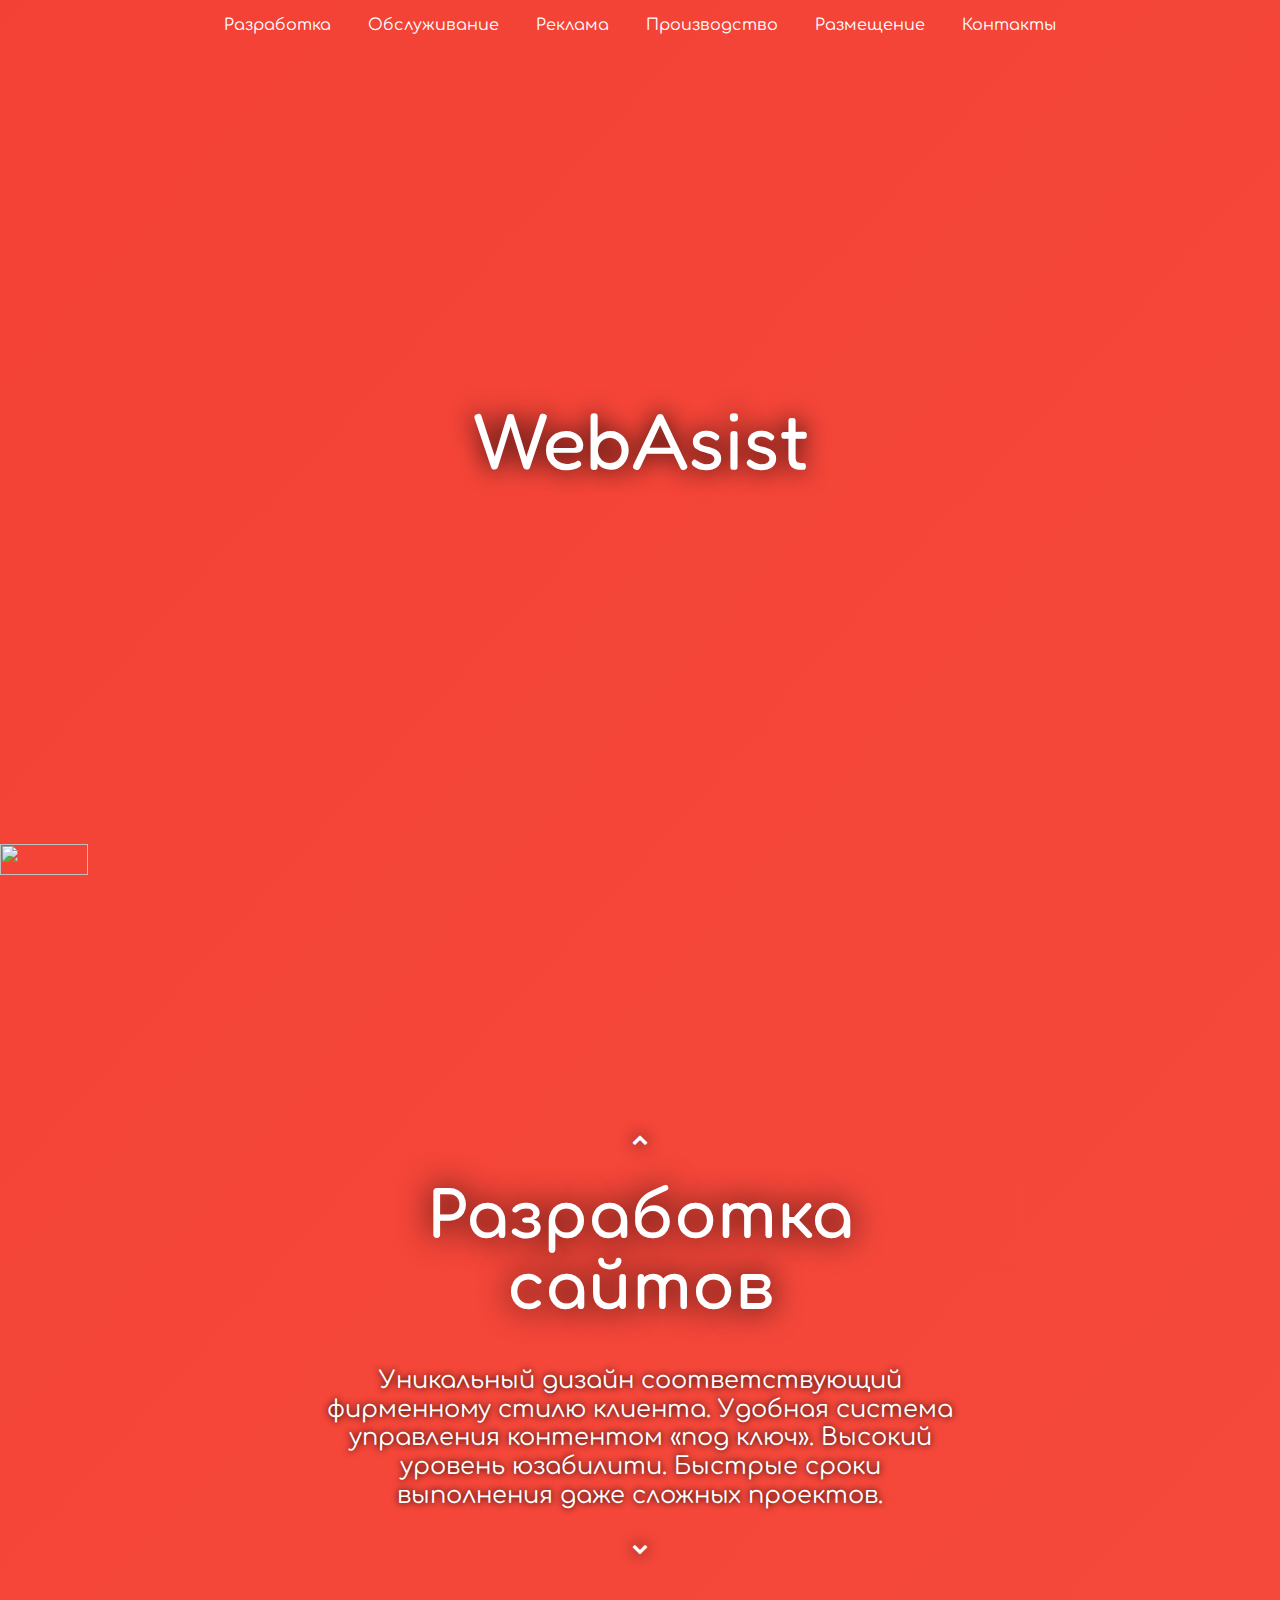
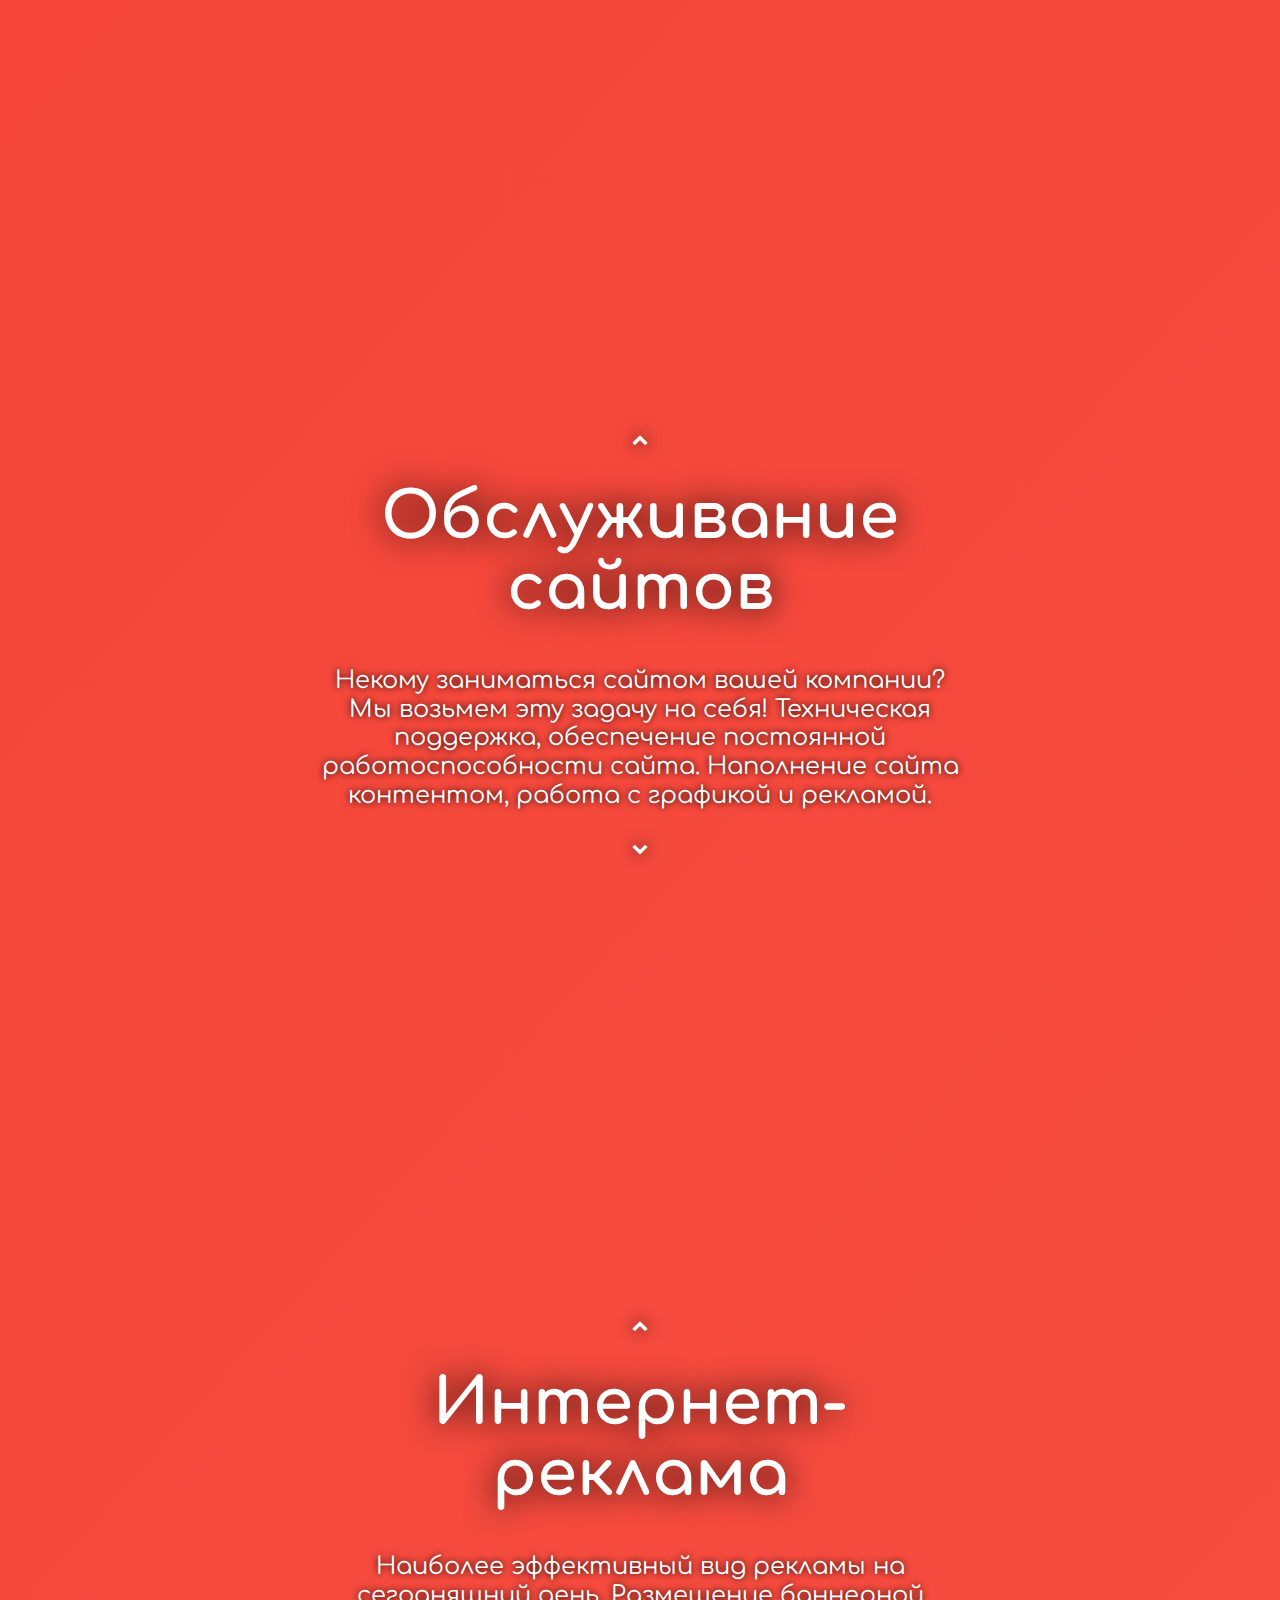
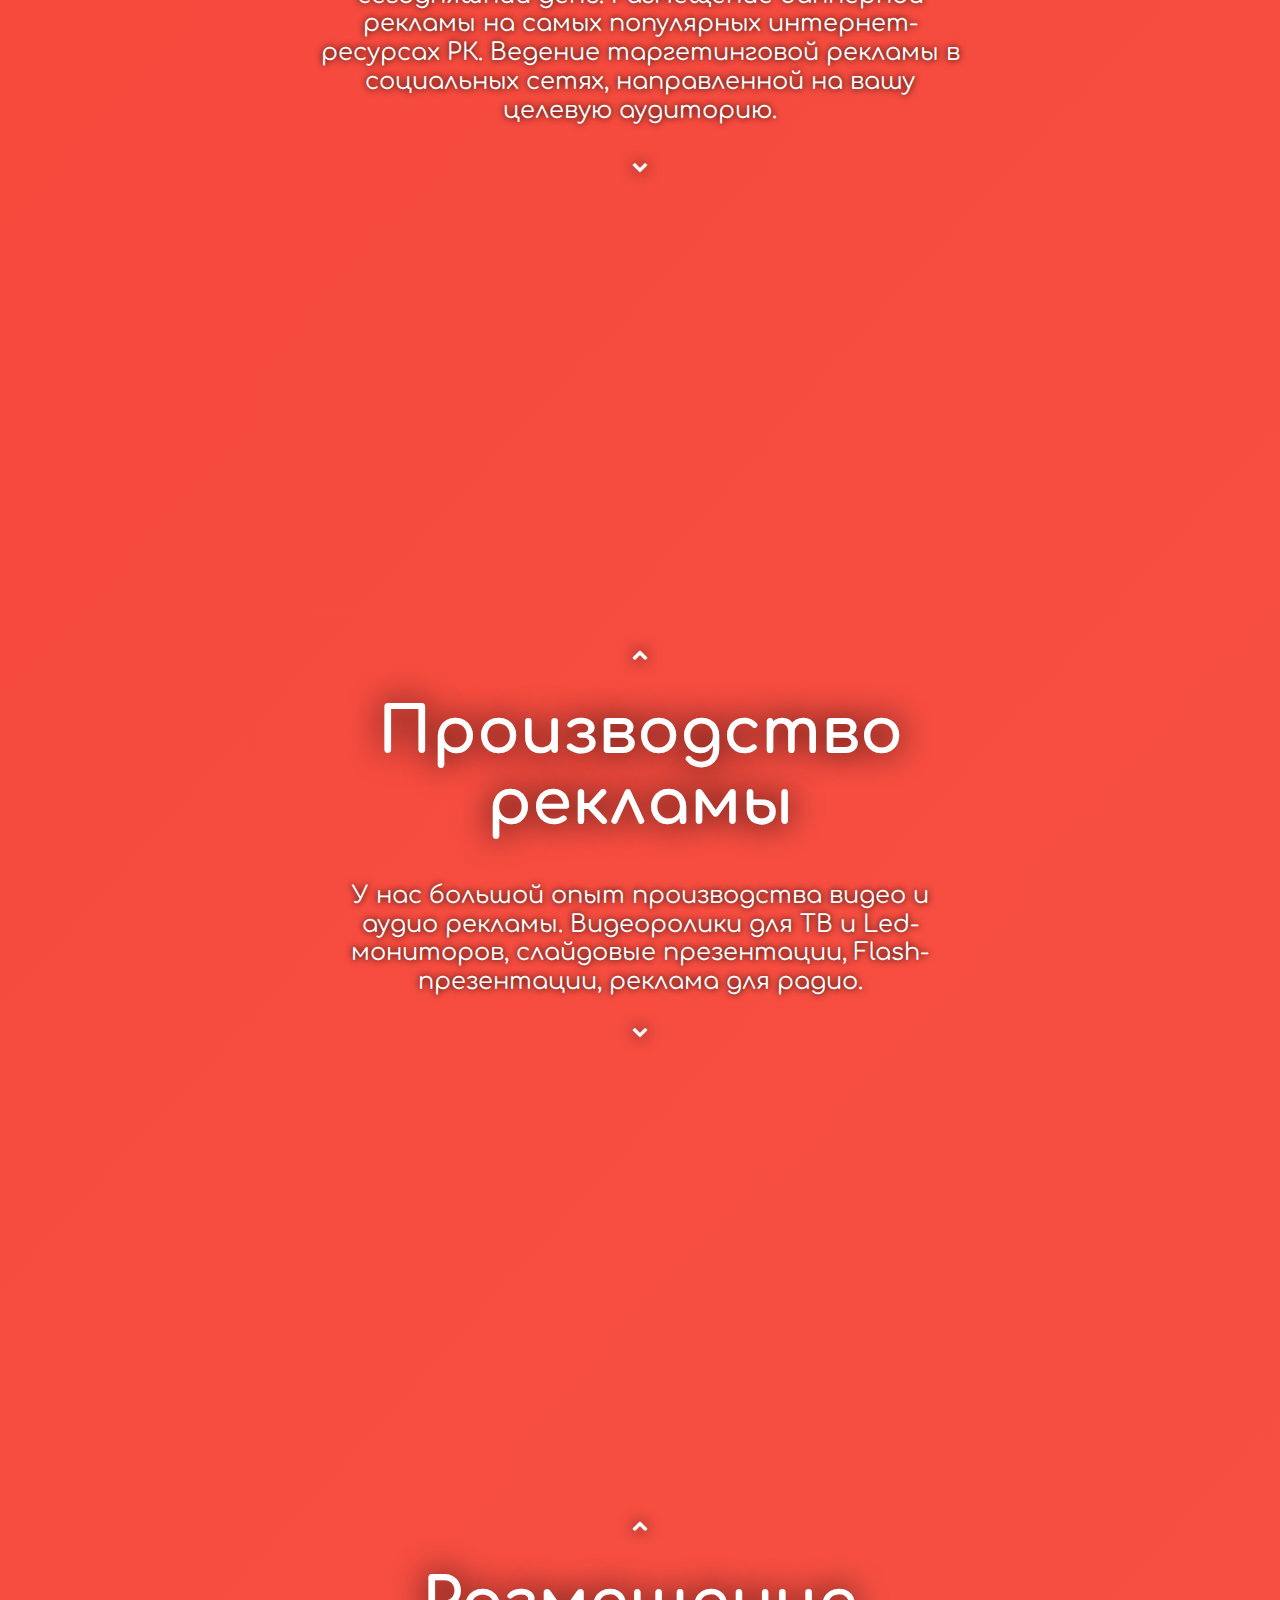
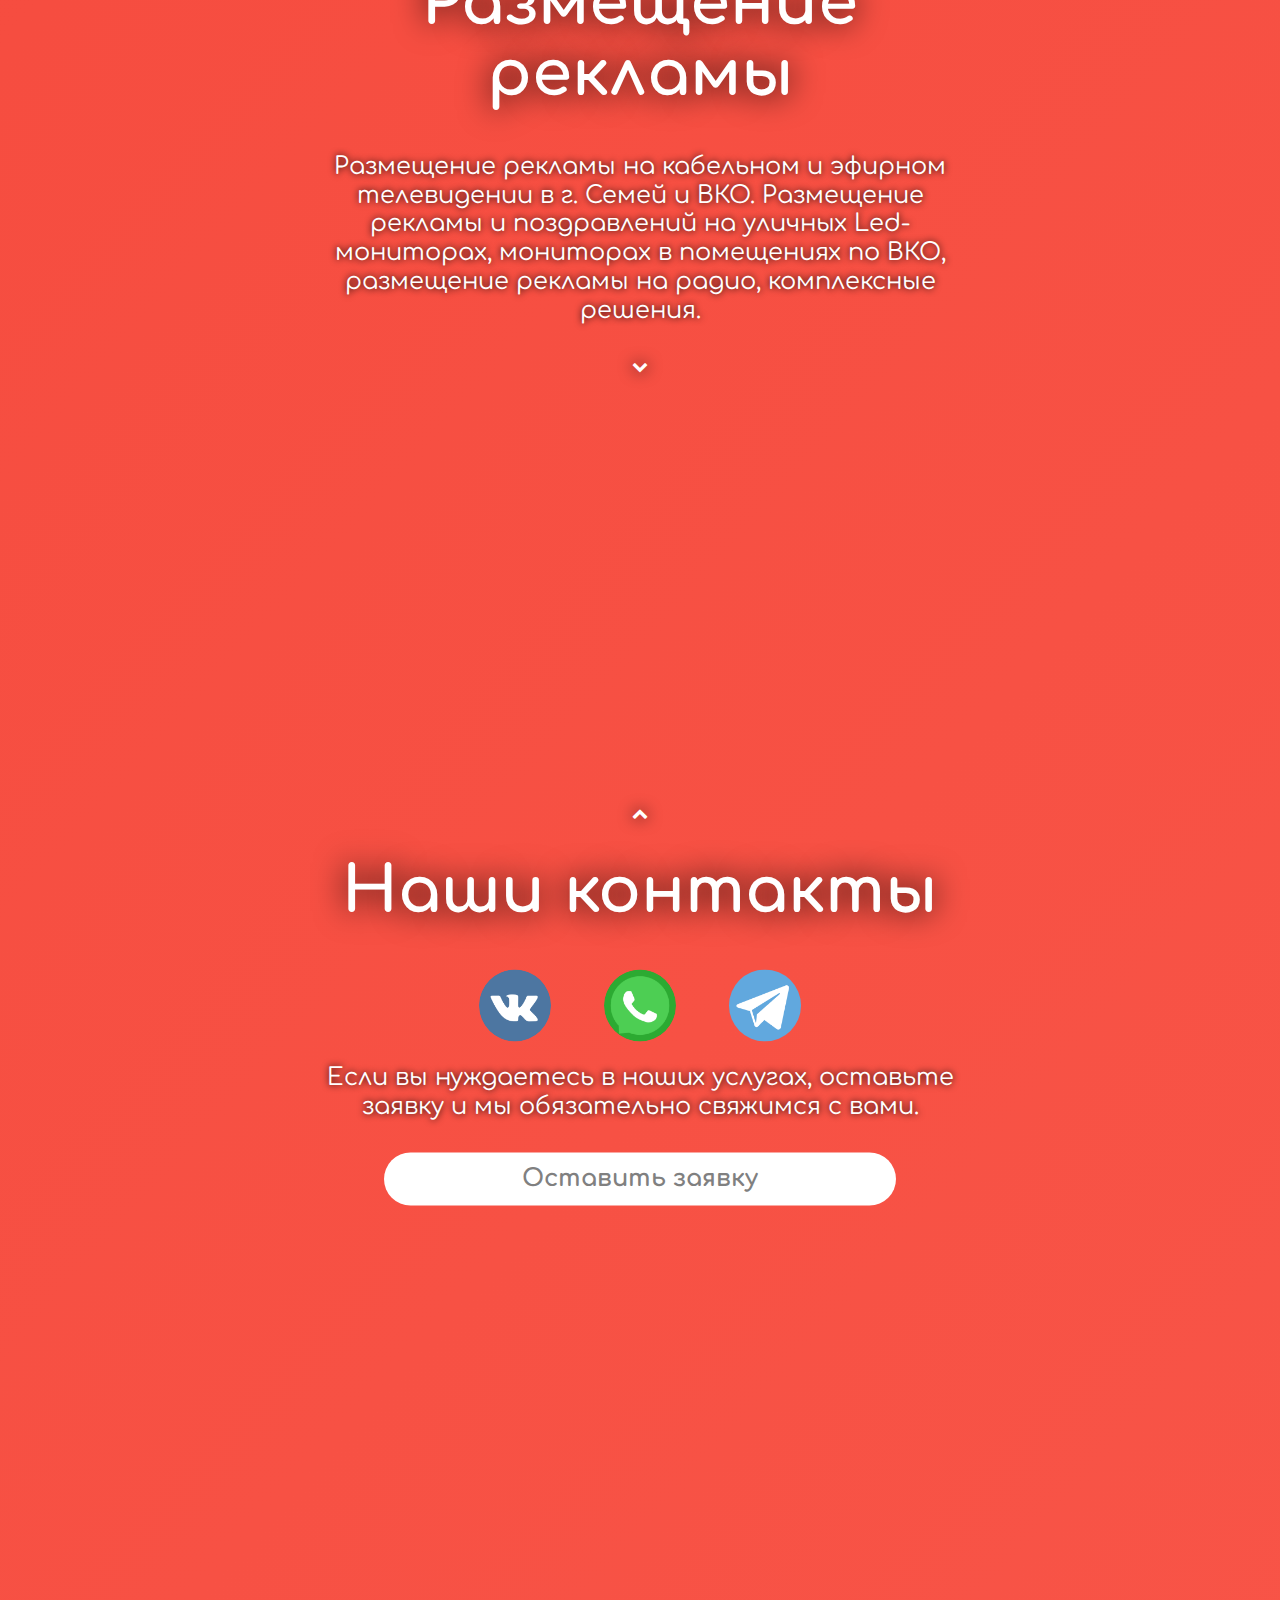
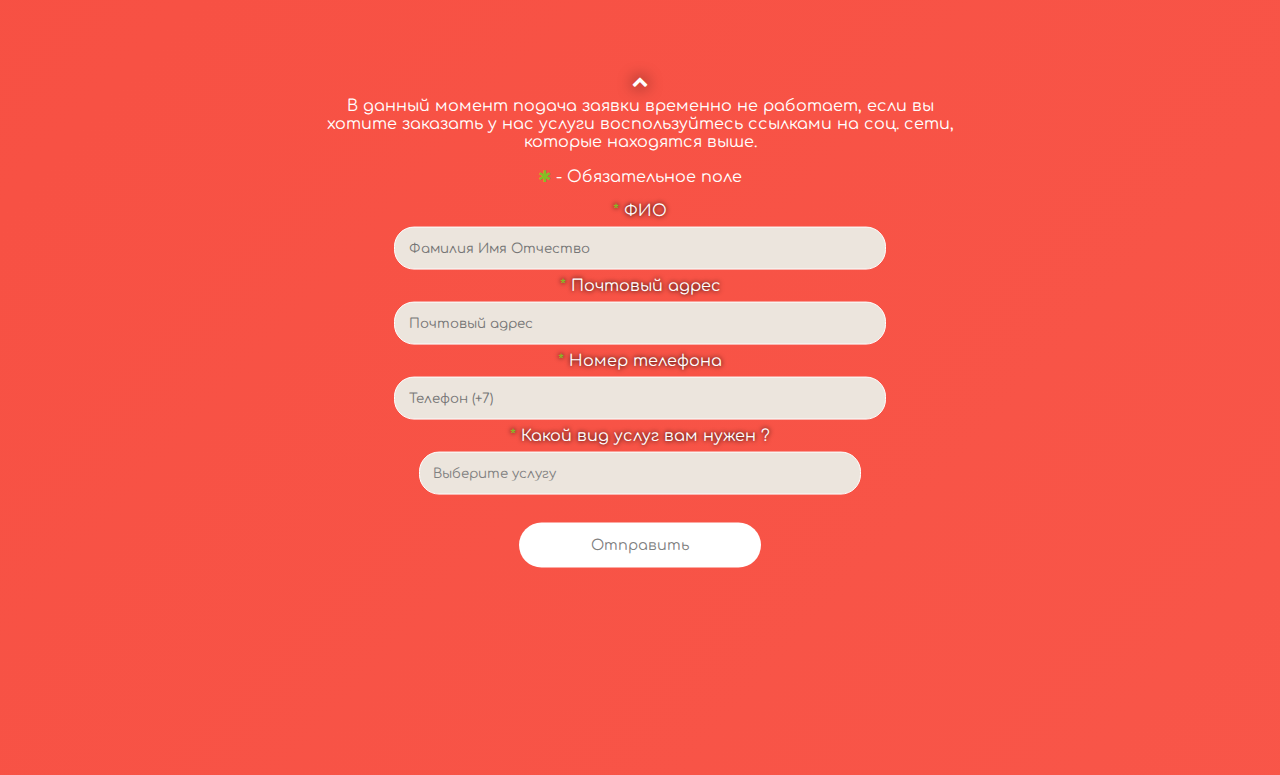
==== index.html @ 3093ce58 "123" ====
<html lang="ru">
<head>
	<meta charset="UTF-8">
	<meta name="viewport" content="width=device-width, initial-scale=1.0, maximum-scale=1.0, user-scalable=no"/>
	<title>WebAsist - Web Разработка</title>
	<link rel="stylesheet" href="css/style.css">
	<link rel="stylesheet" href="css/font-awesome.css">
	<link rel="shortcut icon" href="img/icon.png">
	<link href="https://fonts.googleapis.com/css?family=Comfortaa|Fredoka+One" rel="stylesheet">
</head>
<body data-title="Нажмите для ознакомления">
<body>

<!------------Меню------------>
<div id="up" class="menu" align="center">
	<a href="javascript://0" onclick="slowScroll ('#more')">Разработка</a>
	<a href="javascript://0" onclick="slowScroll ('#more-two')">Обслуживание</a>
	<a href="javascript://0" onclick="slowScroll ('#more-three')">Реклама</a>
	<a href="javascript://0" onclick="slowScroll ('#more-four')">Производство</a>
	<a href="javascript://0" onclick="slowScroll ('#more-five')">Размещение</a>
	<a href="javascript://0" onclick="slowScroll ('#more-six')">Контакты</a>
</div>

<!------------Кнопка наверх------------>
<button class="btn-top">Наверх</button>

<!------------Логотип------------>
<div id="up" class="logotipe" align="center">
	<a href="javascript://0" onclick="slowScroll ('#more')" class="tooltip" data-title="Нажмите для ознакомления">WebAsist</a>
</div>

<!--LiveInternet counter-->
<script type="text/javascript">
document.write("<a href='//www.liveinternet.ru/click' "+
"target=_blank><img src='//counter.yadro.ru/hit?t14.11;r"+
escape(document.referrer)+((typeof(screen)=="undefined")?"":
";s"+screen.width+"*"+screen.height+"*"+(screen.colorDepth?
screen.colorDepth:screen.pixelDepth))+";u"+escape(document.URL)+
";h"+escape(document.title.substring(0,150))+";"+Math.random()+
"' alt='' title='LiveInternet: показано число просмотров за 24"+
" часа, посетителей за 24 часа и за сегодня' "+
"border='0' width='88' height='31'><\/a>")
</script>
<!--/LiveInternet-->

<!------------Разработка сайтов------------>
<div id="more" class="more" align="center">
	<div class="text">
		<i href="javascript://0" onclick="slowScroll ('#up')" class="fa fa-up fa-chevron-up "></i>
		<h1>Разработка сайтов</h1>
		<a>Уникальный дизайн соответствующий фирменному стилю клиента. Удобная система управления контентом «под ключ». Высокий уровень юзабилити. Быстрые сроки выполнения даже сложных проектов.</a>
		<i href="javascript://0" onclick="slowScroll ('#more-two')" class="fa fa-chevron-down "></i>
	</div>
</div>

<!------------Обслуживание------------>
<div id="more-two" class="more"  align="center">
	<div class="text">
		<i href="javascript://0" onclick="slowScroll ('#more')" class="fa fa-up fa-chevron-up "></i>
		<h1>Обслуживание сайтов</h1>
		<a>Некому заниматься сайтом вашей компании? Мы возьмем эту задачу на себя! Техническая поддержка, обеспечение постоянной работоспособности сайта. Наполнение сайта контентом, работа с графикой и рекламой.</a>
		<i href="javascript://0" onclick="slowScroll ('#more-three')" class="fa fa-chevron-down "></i>
	</div>
</div>

<!------------Интернет-реклама------------>
<div id="more-three" class="more"  align="center">
	<div class="text">
		<i href="javascript://0" onclick="slowScroll ('#more-two')" class="fa fa-up fa-chevron-up"></i>
		<h1>Интернет-реклама</h1>
		<a>Наиболее эффективный вид рекламы на сегодняшний день. Размещение баннерной рекламы на самых популярных интернет-ресурсах РК. Ведение таргетинговой рекламы в социальных сетях, направленной на вашу целевую аудиторию.</a>
		<i href="javascript://0" onclick="slowScroll ('#more-four')" class="fa fa-chevron-down "></i>
	</div>
</div>

<!------------Производство рекламы------------>
<div id="more-four" class="more"  align="center">
	<div class="text">
		<i href="javascript://0" onclick="slowScroll ('#more-three')" class="fa fa-up fa-chevron-up"></i>
		<h1>Производство рекламы</h1>
		<a>У нас большой опыт производства видео и аудио рекламы. Видеоролики для ТВ и Led-мониторов, cлайдовые презентации, Flash-презентации, реклама для радио.</a>
		<i href="javascript://0" onclick="slowScroll ('#more-five')" class="fa fa-chevron-down "></i>
	</div>
</div>

<!------------Размещение рекламы------------>
<div id="more-five" class="more"  align="center">
	<div class="text">
		<i href="javascript://0" onclick="slowScroll ('#more-four')" class="fa fa-up fa-chevron-up"></i>
		<h1>Размещение рекламы</h1>
		<a>Размещение рекламы на кабельном и эфирном телевидении в г. Семей и ВКО. Размещение рекламы и поздравлений на уличных Led-мониторах, мониторах в помещениях по ВКО, размещение рекламы на радио, комплексные решения.</a>
		<i href="javascript://0" onclick="slowScroll ('#more-six')" class="fa fa-chevron-down "></i>
	</div>
</div>

<!------------Контакты------------>
<div id="more-six" class="more"  align="center">
	<div class="text">
		<i href="javascript://0" onclick="slowScroll ('#more-five')" class="fa fa-up fa-chevron-up"></i>
		<h1>Наши контакты</h1>
		<a href="http://vk.com/id211129642" target="_blank"><img class="img" src="img/vk.png"/></a>
		<a href="http://whatsap.me/makarenko_kirill" target="_blank"><img class="img" src="img/whatsapp.png"/></a>
		<a href="http://t.me/Kirill_Makarenko" target="_blank"><img class="img" src="img/telegram.png"/></a>
		<br><br>
		<a>Если вы нуждаетесь в наших услугах, оставьте заявку и мы обязательно свяжимся с вами.</a>
		<h4 id="h4" href="javascript://0" onclick="slowScroll ('#more-seven')">Оставить заявку</h4>
	</div>
</div>

<!------------Заявка------------>
<div id="more-seven" class="more"  align="center">
	<div class="text">
		<i href="javascript://0" onclick="slowScroll ('#more-six')" class="fa fa-up fa-chevron-up"></i>
		<p>В данный момент подача заявки временно не работает, если вы хотите заказать у нас услуги воспользуйтесь ссылками на соц. сети, которые находятся выше.</p>
		<p><font color="#85bf25">✱</font> - Обязательное поле</p>
		<form action="" method="POST">
			<a><font color="#85bf25">*</font> ФИО</a><br>
			<input type="text" size="25" name="fio" placeholder="Фамилия Имя Отчество"><br>
			<a><font color="#85bf25">*</font> Почтовый адрес</a><br>
			<input type="text" size="25" name="email" placeholder="Почтовый адрес"><br>
			<a><font color="#85bf25">*</font> Номер телефона</a><br>
			<input type="text" size="25" name="phone" placeholder="Телефон (+7)"><br>
			<a><font color="#85bf25">*</font> Какой вид услуг вам нужен ?</a><br>
			<select name="country">
				<option disabled selected>Выберите услугу</option>
				<option value="Разработка" id="option">Разработка сайтов
				<option value="Обслуживание">Обслуживание сайта
				<option value="Реклама">Интернет-реклама
				<option value="Производство">Производство рекламы
				<option value="Размещение">Размещение рекламы
			</select><br><br><br>
			<a href="#modal" id="button" type="submit">Отправить</a>
		</form>
	</div>
</div>
<div class="modal" id="modal">
    <div class="popup">
		<a href="#close" class="close">X</a>  	  
		<a class="textpop">Спасибо, что оставили заявку, наши операторы обязательно свяжутся с вами, примерное время ответа 1 день.</a>
		
		<div align="center" class="ps">
		<a id="ps" href="http://webasist.ml"><img align="top" id="ps-img" src="img/icon.png"/>WebAsist</a>
		</div>
	</div>  
</div>






<!-- Yandex.Metrika counter -->
<script type="text/javascript" >
    (function (d, w, c) {
        (w[c] = w[c] || []).push(function() {
            try {
                w.yaCounter49331344 = new Ya.Metrika2({
                    id:49331344,
                    clickmap:true,
                    trackLinks:true,
                    accurateTrackBounce:true
                });
            } catch(e) { }
        });

        var n = d.getElementsByTagName("script")[0],
            s = d.createElement("script"),
            f = function () { n.parentNode.insertBefore(s, n); };
        s.type = "text/javascript";
        s.async = true;
        s.src = "https://mc.yandex.ru/metrika/tag.js";

        if (w.opera == "[object Opera]") {
            d.addEventListener("DOMContentLoaded", f, false);
        } else { f(); }
    })(document, window, "yandex_metrika_callbacks2");
</script>
<noscript><div><img src="https://mc.yandex.ru/watch/49331344" style="position:absolute; left:-9999px;" alt="" /></div></noscript>
<!-- /Yandex.Metrika counter -->






<!------------JavaScript------------>
<script src="js/jquery-3.1.0.min.js" charset="utf-8"></script>
<script src="js/back-to-up.js"></script>
<script>
	function slowScroll (id) {
		var offset = 0;
		$('html, body').animate ({
		scrollTop: $(id).offset ().top - offset
		}, 1000);
		return false;
	}
</script>

</body>
</html>
---- css/style.css ----
body{
	margin: 0;
	background: #ff6c5f;
	font-family: 'Comfortaa', cursive;
	background: linear-gradient(132deg, #f34235, #fa5c4f, #ff0033, #f56040);
    background-size: 400% 400%;
    animation: BackgroundGradient 30s ease infinite;
	-moz-user-select: none;
	-ms-user-select: none;
	-webkit-user-select: none;
	-webkit-touch-callout: none;
}
html{
	overflow:  hidden;
}
::-webkit-scrollbar{
	width: 0.3em;
	background-color: rgba(0,0,0,.5);
}
::-webkit-scrollbar-thumb{
	border-radius: 5em;
	background: white;
}
#h4{
	cursor: pointer;
	transition: all 0.5s ease;
	color: grey;
	margin-left: 10%;
	margin-right: 10%;
	background: white;
	border-radius: 3em;
	padding-bottom: 0.5em;
	padding-top: 0.5em;
}
#h4:hover{
	transition: all 0.5s ease;
	box-shadow: 0 0.5em 1.5em -0.3em black;
}
p{
	color: white;
}
@keyframes BackgroundGradient {
    0% {background-position: 0% 50%;}
    50% {background-position: 100% 50%;}
    100% {background-position: 0% 50%;}
}
/*--------------------Кнопка наверх--------------------*/
.btn-top{
	display: none;
	position: fixed;
	bottom: 5em;
	left: 5em;
	z-index: 99;
	border: 0.1em solid white;
	background-color: rgba(0,0,0,.1);
	outline: none;
	color: white;
	cursor: pointer;
	padding: 1em 2em;
	border-radius: 1em;
	transition: all 0.5s ease;
	font-family: 'Comfortaa', cursive;
}
.btn-top:hover{
	box-shadow: 0 0.5em 1.5em -0.3em black;
	transition: all 0.5s ease;
}
/*--------------------Оставить заявку--------------------*/
input{
	padding: 1em;
	color: rgba(0,0,0,.9);
	border: 0.1em solid white;
	border-radius: 1.5em;
	cursor: default;
	background: #ece5dd;
	font-family: 'Comfortaa', cursive;
	margin-top: 0.5em;
	margin-bottom: 0.5em;
	cursor: pointer;
	padding-right: 18em;
}
input:focus {
	outline: none;
	box-shadow: inset 0 0.5em 1.5em -0.5em black;
	border-left: 0.1em solid grey;
	border-right: 0.1em solid grey;
	border-top: 0.1em solid grey;
}
#button{
	color: grey;
	background: white;
	font-family: 'Comfortaa', cursive;
	border-radius: 3em;
	padding: 1em 5em 1em 5em;
	transition: all 0.5s ease;
	font-size: 0.9em;
	text-shadow: none;
	margin-bottom: 2em;
}
#button:hover{
	box-shadow: 0 0.5em 1.5em -0.1em black;
	transition: all 0.5s ease;
	background: #ece5dd;
	color: rgba (0,0,0,.9);
	cursor: pointer;
	font-weight: bold;
}
#ps{
    display: table-cell;
	font-family: 'Fredoka One', cursive;
}
select{
	padding: 1em;
	color: grey;
	border: 0.1em solid white;
	border-radius: 1.5em;
	cursor: default;
	background: #ece5dd;
	font-family: 'Comfortaa', cursive;
	margin-top: 0.5em;
	margin-bottom: 0.5em;
	cursor: pointer;
	padding-right: 19em;
	-moz-appearance: none;
	-webkit-appearance: none;
	appearance: none;
}
select:focus {
	outline: none;
	box-shadow: inset 0 0.5em 1.5em -0.5em black;
	border-left: 0.1em solid grey;
	border-right: 0.1em solid grey;
	border-top: 0.1em solid grey;
}
option{
	outline: none;
	border-radius: 1.5em 1.5em 0 0;
}
/*--------------------Подпись--------------------*/
#ps-img{
	width: 2em;
	height: 1.5em;
}
.ps{
	position: relative;
	display: -webkit-box;
	padding: 1em;
	bottom: 0;
	left: 0;
	background: rgba(0,0,0,.2);
	border-radius: 1em;
	margin-left: 25%;
	margin-right: 25%;
}
/*--------------------Логотип--------------------*/
.logotipe{
	width: 100%;
	height: 90%;
	position: relative;
}
.logotipe > a{
	color: white;
	font-size: 5em;
	cursor: pointer;
	text-decoration: none;
	font-family: 'Fredoka One', cursive;
	text-shadow: 0 0 0.3em black;
	
	position: absolute;
	left: 50%;
	top: 50%;
	-webkit-transform: translate(-50%, -50%);
	-moz-transform: translate(-50%, -50%);
	-ms-transform: translate(-50%, -50%);
	-o-transform: translate(-50%, -50%);
	transform: translate(-50%, -50%);
}
.tooltip{
	position: relative;
	transition: all 1s ease;
	font-size: 20px;
}
.tooltip:before{
	display: block;
	position: absolute;
	bottom: -90%;
	left: 50%;
	margin-left: -25%;
	padding: 0.5em;
	width: 10em;
	color: white;
	text-align: center;
	content: attr(data-title);
	opacity: 0;
	visibility: hidden;
	-webkit-box-sizing: border-box;
	-moz-box-sizing: border-box;
	box-sizing: border-box;
	transition: all 1s ease;
	font-size: 20px;
	font-family: 'Comfortaa', cursive;
}
.tooltip:hover:before{
	visibility: visible;
	transition: all 1s ease;
	opacity: 1;
	text-shadow: 0 0 1em black;
	font-family: 'Comfortaa', cursive;
}
/*--------------------Разработка сайтов--------------------*/
#more{
	width: 100%;
	height: 100%;
	position: relative;
}
.more{
	width: 100%;
	height: 100%;
	position: relative;
}
.text{
	position: absolute;
	left: 50%;
	top: 50%;
	-webkit-transform: translate(-50%, -50%);
	-moz-transform: translate(-50%, -50%);
	-ms-transform: translate(-50%, -50%);
	-o-transform: translate(-50%, -50%);
	transform: translate(-50%, -50%);
}
.text > hi, a{
	color: white;
	text-decoration: none;
	text-shadow: 0 0 0.3em black;
	cursor: default;
}
.text > h1{
	font-size: 4em;
	color: white;
	text-shadow: 0 0 0.5em black;
	cursor: default;
}
.text > a, h4{
	font-size: 1.5em;
	line-height: 1.2;
	color: white;
}
.fa{
	position: absolute;
	left: 50%;
	top: 110%;
	-webkit-transform: translate(-50%, -110%);
	-moz-transform: translate(-50%, -50%);
	-ms-transform: translate(-50%, -50%);
	-o-transform: translate(-50%, -50%);
	transform: translate(-50%, -50%);
	color: white;
	text-shadow: 0 0 1em black;
	cursor: pointer;
	transition: all 0.5s ease;
	padding: 2em;
}
.fa:hover{
	transition: all 0.5s ease;
	border-bottom: 0.2em solid white;
}
.fa-up{
	position: absolute;
	left: 50%;
	top: 0%;
	-webkit-transform: translate(-50%, -50%);
	-moz-transform: translate(-50%, -50%);
	-ms-transform: translate(-50%, -50%);
	-o-transform: translate(-50%, -50%);
	transform: translate(-50%, -50%);
	color: white;
	text-shadow: 0 0 1em black;
	cursor: pointer;
}
.fa-up:hover{
	border-top: 0.2em solid white;
	border-bottom: 0 solid rgba(0,0,0,.1);
}
/*--------------------Контакты-------------------*/
.img{
	width: 3em;
	height: 3em;
	border-radius: 100%;
	margin-right: 1em;
	margin-left: 1em;
	transition: all 0.5s ease;
}
.img:hover{
	cursor: pointer;
	box-shadow: 0 0 1em 0.2em black;
	transition: all 0.5s ease;
}
/*--------------------Меню--------------------*/
.menu{
	padding-top: 1em;
}
.menu > a{
	margin-left: 1em;
	margin-right: 1em;
	text-shadow: none;
	font-family: 'Comfortaa', cursive;
}
.menu > a:hover{
	transition: all 0.3s ease;
	border-radius: 0.2em;
	font-weight: bold;
}
/*--------------------Модальное окно--------------------*/
.modal{
	position: fixed;
	top: 0;
	bottom: 0;
	right: 0;
	left: 0;
	background: rgba(0,0,0,.8);
	pointer-events: none;
	display: none;
	z-index: 100;
}
.modal:target{
	display: block;
	pointer-events: auto;
}
.popup{
	width: 40%;
	position: relative;
	margin: 15% auto;
	padding: 2em;
	background: white;
	border-radius: 1.2em;
	box-shadow: 0 0 1em 1em white;
}
.close{
	width: 2em;
	height: 2em;
	position: absolute;
	font-weight: bold;
	font-size: 20px;
	top: 0px;
	right: 0px;
	text-decoration: none;
	color: grey;
	text-align: center;
	border-radius: 0 1em 0 0;
	text-shadow: none;
	padding-top: 1.5%;
	transition: all 0.5s ease;
}
.close:hover{
	color: grey;
	transition: all 0.5s ease;
	cursor: pointer;
	font-size: 1.5em;
	font-weight: bold;
}
.textpop{
	color: grey;
	display: inline-block;
	text-align: justify;
	line-height: 1.5;
	font-size: 1.5em;
	text-shadow: none;
	padding-bottom: 1em;
}
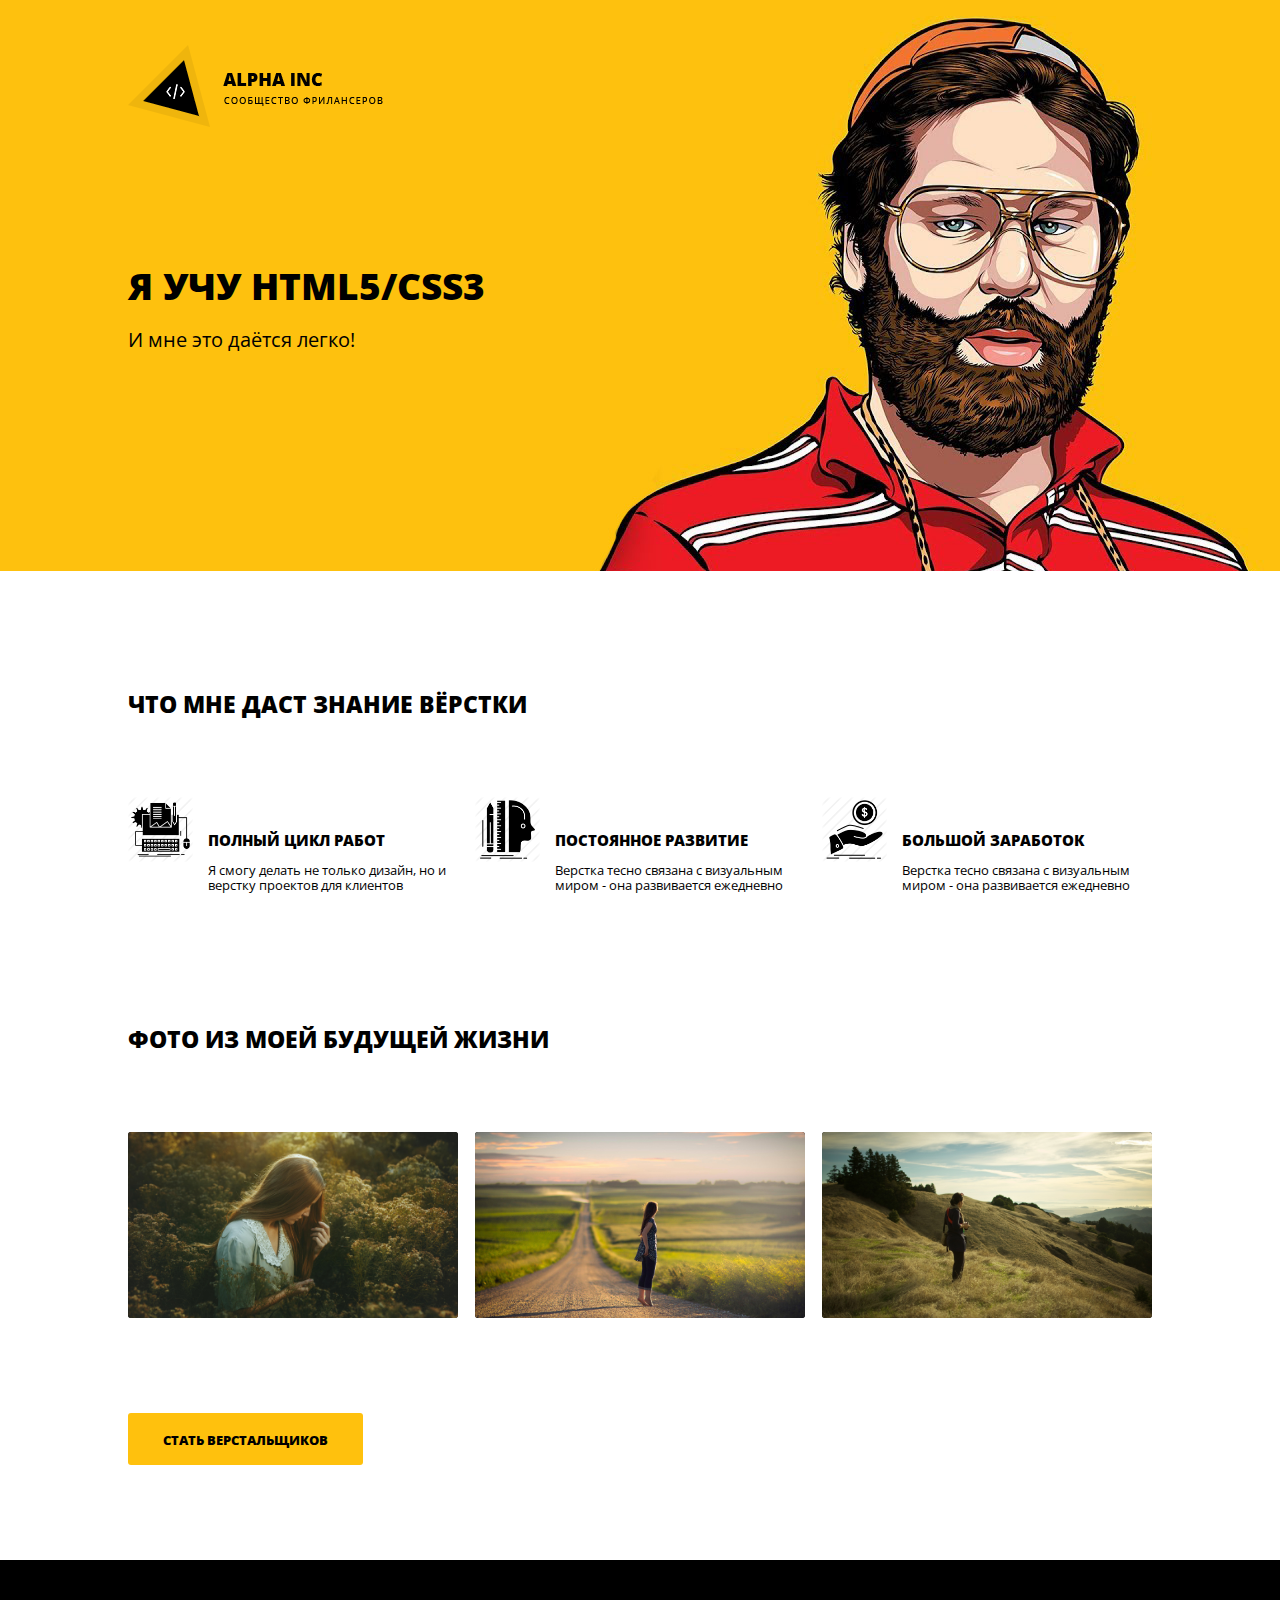
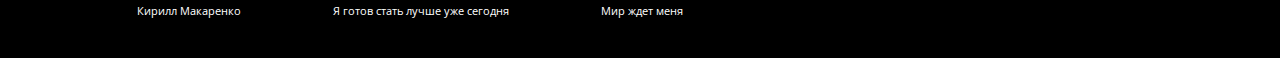
==== commit e34ca9f7: "Alpha" ====
--- a/index.html
+++ b/index.html
@@ -1,200 +1,109 @@
+<!DOCTYPE html>
 <html lang="ru">
 <head>
 	<meta charset="UTF-8">
-	<meta name="viewport" content="width=device-width, initial-scale=1.0, maximum-scale=1.0, user-scalable=no"/>
-	<title>WebAsist - Web Разработка</title>
-	<link rel="stylesheet" href="css/style.css">
+	<meta name="viewport" content="width=device-width user-scalable=no initial-scale=1.0">
+	<title>Alpha Inc</title>
+	<link href="https://fonts.googleapis.com/css?family=Open+Sans:400,800&amp;subset=cyrillic" rel="stylesheet">
+	<link rel="shortcut icon" href="img/logotype.png" type="image/x-icon">
+	<link rel="stylesheet" type="text/css" href="css/normalize.css">
+	<link rel="stylesheet" type="text/css" href="css/main.css">
+	<link rel="stylesheet" type="text/css" href="css/media.css">
 	<link rel="stylesheet" href="css/font-awesome.css">
-	<link rel="shortcut icon" href="img/icon.png">
-	<link href="https://fonts.googleapis.com/css?family=Comfortaa|Fredoka+One" rel="stylesheet">
 </head>
-<body data-title="Нажмите для ознакомления">
 <body>
+	<header id="home">
+		<div class="container">
+			<div class="logo">
+				<img src="img/logo.png" alt="Logotype">
+			</div>
 
-<!------------Меню------------>
-<div id="up" class="menu" align="center">
-	<a href="javascript://0" onclick="slowScroll ('#more')">Разработка</a>
-	<a href="javascript://0" onclick="slowScroll ('#more-two')">Обслуживание</a>
-	<a href="javascript://0" onclick="slowScroll ('#more-three')">Реклама</a>
-	<a href="javascript://0" onclick="slowScroll ('#more-four')">Производство</a>
-	<a href="javascript://0" onclick="slowScroll ('#more-five')">Размещение</a>
-	<a href="javascript://0" onclick="slowScroll ('#more-six')">Контакты</a>
-</div>
+			<div class="title">
+				<h1>Я учу HTML5/CSS3</h1>
+				<p>И мне это даётся легко!</p>
+			</div>
+		</div>
+	</header>
 
-<!------------Кнопка наверх------------>
-<button class="btn-top">Наверх</button>
+	<section id="skills">
+		<div class="container">
+			<h2>Что мне даст знание вёрстки</h2>
+			<div class="card__line">
+				<div class="card">
+					<h3>Полный цикл работ</h3>
+					<p>Я смогу делать не только дизайн, но и верстку проектов для клиентов</p>
+				</div>
 
-<!------------Логотип------------>
-<div id="up" class="logotipe" align="center">
-	<a href="javascript://0" onclick="slowScroll ('#more')" class="tooltip" data-title="Нажмите для ознакомления">WebAsist</a>
-</div>
+				<div class="card">
+					<h3>Постоянное развитие</h3>
+					<p>Верстка тесно связана с визуальным миром - она развивается ежедневно</p>
+				</div>
 
-<!--LiveInternet counter-->
-<script type="text/javascript">
-document.write("<a href='//www.liveinternet.ru/click' "+
-"target=_blank><img src='//counter.yadro.ru/hit?t14.11;r"+
-escape(document.referrer)+((typeof(screen)=="undefined")?"":
-";s"+screen.width+"*"+screen.height+"*"+(screen.colorDepth?
-screen.colorDepth:screen.pixelDepth))+";u"+escape(document.URL)+
-";h"+escape(document.title.substring(0,150))+";"+Math.random()+
-"' alt='' title='LiveInternet: показано число просмотров за 24"+
-" часа, посетителей за 24 часа и за сегодня' "+
-"border='0' width='88' height='31'><\/a>")
-</script>
-<!--/LiveInternet-->
+				<div class="card">
+					<h3>Большой заработок</h3>
+				<p>Верстка тесно связана с визуальным миром - она 	развивается ежедневно</p>
+				</div>
+			</div>
+		</div>
+	</section>
 
-<!------------Разработка сайтов------------>
-<div id="more" class="more" align="center">
-	<div class="text">
-		<i href="javascript://0" onclick="slowScroll ('#up')" class="fa fa-up fa-chevron-up "></i>
-		<h1>Разработка сайтов</h1>
-		<a>Уникальный дизайн соответствующий фирменному стилю клиента. Удобная система управления контентом «под ключ». Высокий уровень юзабилити. Быстрые сроки выполнения даже сложных проектов.</a>
-		<i href="javascript://0" onclick="slowScroll ('#more-two')" class="fa fa-chevron-down "></i>
-	</div>
-</div>
+	<section id="photo">
+		<div class="container">
+			<h2>Фото из моей будущей жизни</h2>
+			<div class="gallery">
+				<div class="img">
+					<img src="img/photo1.jpg" alt="Photo">
+					<a href="#modal_photo1"><i class="fa fa-plus"></i></a>
+				</div>
 
-<!------------Обслуживание------------>
-<div id="more-two" class="more"  align="center">
-	<div class="text">
-		<i href="javascript://0" onclick="slowScroll ('#more')" class="fa fa-up fa-chevron-up "></i>
-		<h1>Обслуживание сайтов</h1>
-		<a>Некому заниматься сайтом вашей компании? Мы возьмем эту задачу на себя! Техническая поддержка, обеспечение постоянной работоспособности сайта. Наполнение сайта контентом, работа с графикой и рекламой.</a>
-		<i href="javascript://0" onclick="slowScroll ('#more-three')" class="fa fa-chevron-down "></i>
-	</div>
-</div>
+				<div class="img">
+					<img src="img/photo2.jpg" alt="Photo">
+					<a href="#modal_photo2"><i class="fa fa-plus"></i></a>
+				</div>
 
-<!------------Интернет-реклама------------>
-<div id="more-three" class="more"  align="center">
-	<div class="text">
-		<i href="javascript://0" onclick="slowScroll ('#more-two')" class="fa fa-up fa-chevron-up"></i>
-		<h1>Интернет-реклама</h1>
-		<a>Наиболее эффективный вид рекламы на сегодняшний день. Размещение баннерной рекламы на самых популярных интернет-ресурсах РК. Ведение таргетинговой рекламы в социальных сетях, направленной на вашу целевую аудиторию.</a>
-		<i href="javascript://0" onclick="slowScroll ('#more-four')" class="fa fa-chevron-down "></i>
-	</div>
-</div>
+				<div class="img">
+					<img src="img/photo3.jpg" alt="Photo">
+					<a href="#modal_photo3"><i class="fa fa-plus"></i></a>
+				</div>
+			</div>
+			<a href="#modal_form" class="btn">Стать верстальщиков</a>
+		</div>
+	</section>
 
-<!------------Производство рекламы------------>
-<div id="more-four" class="more"  align="center">
-	<div class="text">
-		<i href="javascript://0" onclick="slowScroll ('#more-three')" class="fa fa-up fa-chevron-up"></i>
-		<h1>Производство рекламы</h1>
-		<a>У нас большой опыт производства видео и аудио рекламы. Видеоролики для ТВ и Led-мониторов, cлайдовые презентации, Flash-презентации, реклама для радио.</a>
-		<i href="javascript://0" onclick="slowScroll ('#more-five')" class="fa fa-chevron-down "></i>
-	</div>
-</div>
+	<footer id="contacts">
+		<div class="container">
+			<a href="https://vk.com/kirill_makarenko" target="_blank" class="contacts__btn">Кирилл Макаренко</a>
+			<a href="#modal_form" class="contacts__btn">Я готов стать лучше уже сегодня</a>
+			<a href="#modal_form" class="contacts__btn">Мир ждет меня</a>
+		</div>
+	</footer>
 
-<!------------Размещение рекламы------------>
-<div id="more-five" class="more"  align="center">
-	<div class="text">
-		<i href="javascript://0" onclick="slowScroll ('#more-four')" class="fa fa-up fa-chevron-up"></i>
-		<h1>Размещение рекламы</h1>
-		<a>Размещение рекламы на кабельном и эфирном телевидении в г. Семей и ВКО. Размещение рекламы и поздравлений на уличных Led-мониторах, мониторах в помещениях по ВКО, размещение рекламы на радио, комплексные решения.</a>
-		<i href="javascript://0" onclick="slowScroll ('#more-six')" class="fa fa-chevron-down "></i>
-	</div>
-</div>
 
-<!------------Контакты------------>
-<div id="more-six" class="more"  align="center">
-	<div class="text">
-		<i href="javascript://0" onclick="slowScroll ('#more-five')" class="fa fa-up fa-chevron-up"></i>
-		<h1>Наши контакты</h1>
-		<a href="http://vk.com/id211129642" target="_blank"><img class="img" src="img/vk.png"/></a>
-		<a href="http://whatsap.me/makarenko_kirill" target="_blank"><img class="img" src="img/whatsapp.png"/></a>
-		<a href="http://t.me/Kirill_Makarenko" target="_blank"><img class="img" src="img/telegram.png"/></a>
-		<br><br>
-		<a>Если вы нуждаетесь в наших услугах, оставьте заявку и мы обязательно свяжимся с вами.</a>
-		<h4 id="h4" href="javascript://0" onclick="slowScroll ('#more-seven')">Оставить заявку</h4>
-	</div>
-</div>
+	
+	<div class="modal" id="modal_photo1">
+		<div class="popup">
+			<a href="#close" class="close" alt="Закрыть">&#10006;</a>
+			<img src="img/photo1.jpg" alt="Photo">
+		</div> 	
+     </div>
 
-<!------------Заявка------------>
-<div id="more-seven" class="more"  align="center">
-	<div class="text">
-		<i href="javascript://0" onclick="slowScroll ('#more-six')" class="fa fa-up fa-chevron-up"></i>
-		<p>В данный момент подача заявки временно не работает, если вы хотите заказать у нас услуги воспользуйтесь ссылками на соц. сети, которые находятся выше.</p>
-		<p><font color="#85bf25">✱</font> - Обязательное поле</p>
-		<form action="" method="POST">
-			<a><font color="#85bf25">*</font> ФИО</a><br>
-			<input type="text" size="25" name="fio" placeholder="Фамилия Имя Отчество"><br>
-			<a><font color="#85bf25">*</font> Почтовый адрес</a><br>
-			<input type="text" size="25" name="email" placeholder="Почтовый адрес"><br>
-			<a><font color="#85bf25">*</font> Номер телефона</a><br>
-			<input type="text" size="25" name="phone" placeholder="Телефон (+7)"><br>
-			<a><font color="#85bf25">*</font> Какой вид услуг вам нужен ?</a><br>
-			<select name="country">
-				<option disabled selected>Выберите услугу</option>
-				<option value="Разработка" id="option">Разработка сайтов
-				<option value="Обслуживание">Обслуживание сайта
-				<option value="Реклама">Интернет-реклама
-				<option value="Производство">Производство рекламы
-				<option value="Размещение">Размещение рекламы
-			</select><br><br><br>
-			<a href="#modal" id="button" type="submit">Отправить</a>
-		</form>
-	</div>
-</div>
-<div class="modal" id="modal">
-    <div class="popup">
-		<a href="#close" class="close">X</a>  	  
-		<a class="textpop">Спасибо, что оставили заявку, наши операторы обязательно свяжутся с вами, примерное время ответа 1 день.</a>
-		
-		<div align="center" class="ps">
-		<a id="ps" href="http://webasist.ml"><img align="top" id="ps-img" src="img/icon.png"/>WebAsist</a>
-		</div>
-	</div>  
-</div>
+     <div class="modal" id="modal_photo2">
+		<div class="popup">
+			<a href="#close" class="close" alt="Закрыть">&#10006;</a>
+			<img src="img/photo2.jpg" alt="Photo">
+		</div> 	
+     </div>	
+
+     <div class="modal" id="modal_photo3">
+		<div class="popup">
+			<a href="#close" class="close" alt="Закрыть">&#10006;</a>
+			<img src="img/photo3.jpg" alt="Photo">
+		</div> 	
+     </div>		
 
 
 
-
-
-
-<!-- Yandex.Metrika counter -->
-<script type="text/javascript" >
-    (function (d, w, c) {
-        (w[c] = w[c] || []).push(function() {
-            try {
-                w.yaCounter49331344 = new Ya.Metrika2({
-                    id:49331344,
-                    clickmap:true,
-                    trackLinks:true,
-                    accurateTrackBounce:true
-                });
-            } catch(e) { }
-        });
-
-        var n = d.getElementsByTagName("script")[0],
-            s = d.createElement("script"),
-            f = function () { n.parentNode.insertBefore(s, n); };
-        s.type = "text/javascript";
-        s.async = true;
-        s.src = "https://mc.yandex.ru/metrika/tag.js";
-
-        if (w.opera == "[object Opera]") {
-            d.addEventListener("DOMContentLoaded", f, false);
-        } else { f(); }
-    })(document, window, "yandex_metrika_callbacks2");
-</script>
-<noscript><div><img src="https://mc.yandex.ru/watch/49331344" style="position:absolute; left:-9999px;" alt="" /></div></noscript>
-<!-- /Yandex.Metrika counter -->
-
-
-
-
-
-
-<!------------JavaScript------------>
-<script src="js/jquery-3.1.0.min.js" charset="utf-8"></script>
-<script src="js/back-to-up.js"></script>
-<script>
-	function slowScroll (id) {
-		var offset = 0;
-		$('html, body').animate ({
-		scrollTop: $(id).offset ().top - offset
-		}, 1000);
-		return false;
-	}
-</script>
-
+	<script type="text/javascript" src="js/jquery-3.3.1.min.js"></script>
+	<script type="text/javascript" src="js/main.js"></script>
 </body>
 </html>--- a/css/main.css
+++ b/css/main.css
@@ -0,0 +1,209 @@
+::selection { background: #c9942b; color: white; cursor: pointer; }
+::-moz-selection { background: #c9942b; }
+::-webkit-selection { background: #c9942b;}
+::-webkit-scrollbar{ background: transparent; width: 0.5em; }
+::-webkit-scrollbar-thumb{ background: #c9942b; border-radius: 1px; }
+body{
+	font-family: 'Open Sans', sans-serif;
+}
+div, a, p, h1, h2, h3, h4, h5, h6, input, li, ul, span{
+	box-sizing: border-box;
+}
+
+header{
+	background: url(../img/background.jpg) no-repeat center top / cover;
+}
+.container{
+	margin: 0 auto;
+	padding: 0 10%;
+	cursor: default;
+}
+.logo{
+	padding-top: 45px;
+	pointer-events: none;
+}
+.title{
+	margin-top: 135px;
+	padding-bottom: 200px;
+}
+.title h1{
+	font-weight: 800;
+	font-size: 37px;
+	margin-bottom: 15px;
+	text-transform: uppercase;
+}
+.title p{
+	font-weight: 400;
+	font-size: 20px;
+}
+.container h2{
+	font-size: 23px;
+	text-transform: uppercase;
+	font-weight: 800;
+	margin-top: 120px;
+	margin-bottom: 80px;
+}
+.card{
+	width: 330px;
+	padding-left: 80px; 
+	padding-top: 20px;
+	background: url(../img/icon3.png) no-repeat left top;
+	background-size: 65px;
+	transition: all 0.5s ease;
+}
+.card h3{
+	font-size: 15px;
+	text-transform: uppercase;
+	font-weight: 800;
+	margin-bottom: 10px;
+}
+.card p{
+	font-size: 13px;
+	font-weight: 400;
+}
+
+.card:nth-child(2){
+	background: url(../img/icon2.png) no-repeat left top;
+	background-size: 65px;
+}
+.card:nth-child(3){
+	background: url(../img/icon1.png) no-repeat left top;
+	background-size: 65px;
+}
+.card__line{
+	display: flex;
+	justify-content: space-between;
+}
+
+.gallery{
+	display: flex;
+	justify-content: space-between;
+	height: auto;
+}
+.img{
+	position: relative;
+	background: #000;
+	border-radius: 3px;
+}
+.img img{
+	width: 330px;
+	height: auto;
+	position: relative;
+	border-radius: 3px;
+	margin-bottom: -3px;
+	transition: all 0.3s ease;
+	pointer-events: none;
+}
+.img i{
+	padding: 15px 17px;
+	background: #ffc10d;
+	color: #000;
+	text-decoration: none;
+	border-radius: 3px;
+	position: absolute;
+	top: 50%;
+	left: 50%;
+	transform: translate(-50%, -50%);
+	display: none;
+	z-index: 1;
+	transition: all 0.3s ease;
+}
+.img i:hover{
+	background: #c9942b;
+	box-shadow: 0px 0px 50px -5px #c9942b;
+}
+.img:hover i{
+	display: block;
+}
+.img:hover img{
+	opacity: 0.5;
+}
+.btn{
+	background: #ffc10d;
+	color: #000;
+	text-decoration: none;
+	padding: 20px 0 17px 0;
+	width: 235px;
+	font-size: 13px;
+	text-transform: uppercase;
+	font-weight: 800;
+	margin: 95px 0;
+	display: block;
+	text-align: center;
+	transition: all 0.3s ease;
+	border-radius: 3px;
+}
+.btn:hover{
+	background: #c9942b;
+	box-shadow: 0px 0px 50px -5px #c9942b;
+}
+
+footer{
+	background: #000;
+	padding: 40px 0;
+}
+.contacts__btn{
+	color: #fff;
+	text-decoration: none;
+	font-size: 11px;
+	font-weight: 400;
+	margin-right: 70px;
+	padding: 8px 8px 10px 8px;
+	border-radius: 3px;
+	border: 1px solid transparent;
+	transition: all 0.3s ease;
+}
+.contacts__btn:hover{
+	border: 1px solid #fff;
+}
+
+.modal{ 
+	position: fixed; 
+	top: 0; 
+	bottom: 0; 
+	right: 0; 
+	left: 0;
+	background: rgba(0,0,0,.8); 
+	display: none; 
+	z-index: 3;
+}
+
+.modal:target{ 
+	display: block; 
+}
+.popup{ 
+	height: 75%; 
+	width: 65%; 
+	position: relative; 
+	z-index: 1; 
+	box-shadow: 0 0 25px -5px #000; 
+	overflow: hidden; 
+	top: 50%; 
+	left: 50%; 
+	transform: translate(-50%, -50%); 
+}
+.close{ 
+	z-index: 2; 
+	float: right; 
+	background: #ffc10d;
+	color: #000;
+	font-weight: 800; 
+	font-size: 28px; 
+	text-decoration: none; 
+	padding: 5px 10px; 
+	display: flex; 
+	justify-content: center; 
+	align-items: center; 
+	transition: all 0.3s ease; 
+}
+.close:hover{ 
+	background: #c9942b;
+	box-shadow: 0px 0px 50px -5px #c9942b; 
+}
+.popup img{
+	width: 100%;
+	height: 100%;
+	position: absolute;
+	z-index: -1;
+	pointer-events: none; 
+}--- a/css/media.css
+++ b/css/media.css
@@ -0,0 +1,101 @@
+@media screen and (max-width: 1200px){
+	
+}
+
+
+@media screen and (max-width: 1024px){
+	header{
+		background: none;
+		background-color: #ffc10d;
+	}
+	.title{
+		margin-top: 65px;
+		padding-bottom: 65px;
+	}
+	.card__line{
+		display: block;
+		justify-content: space-around;
+	}
+	.card{
+		margin-bottom: 35px;
+		width: auto;
+	}
+	.gallery{
+		display: block;
+	}
+	.img img{
+		width: 100%;
+	}
+	.img{
+		margin-bottom: 45px;
+	}
+	.contacts__btn{
+		margin-right: 0;
+		display: grid;
+		margin-bottom: 20px;
+		font-size: 14px;
+		width: fit-content;
+	}
+	.contacts__btn:last-child{
+		margin-bottom: 0;
+	}
+	.popup{
+		width: 90%;
+		height: 70%;
+	}
+}
+
+@media screen and (max-width: 620px){
+	header{
+		background: none;
+		background-color: #ffc10d;
+	}
+	.title{
+		margin-top: 65px;
+		padding-bottom: 65px;
+	}
+	.title h1{
+		font-size: 28px;
+	}
+	.container h2{
+		margin-top: 65px;
+		margin-bottom: 65px;
+		font-size: 18px;
+	}
+	.card__line{
+		display: block;
+		justify-content: space-around;
+	}
+	.card{
+		margin-bottom: 35px;
+		width: auto;
+	}
+	.gallery{
+		display: block;
+	}
+	.img img{
+		width: 100%;
+	}
+	.img{
+		margin-bottom: 45px;
+	}
+
+	.btn{
+		width: auto;
+		margin: 65px 0;
+	}
+	.contacts__btn{
+		margin-right: 0;
+		display: grid;
+		margin-bottom: 20px;
+		font-size: 14px;
+		width: fit-content;
+	}
+	.contacts__btn:last-child{
+		margin-bottom: 0;
+	}
+	.popup{
+		width: 100%;
+		height: 45%;
+	}
+}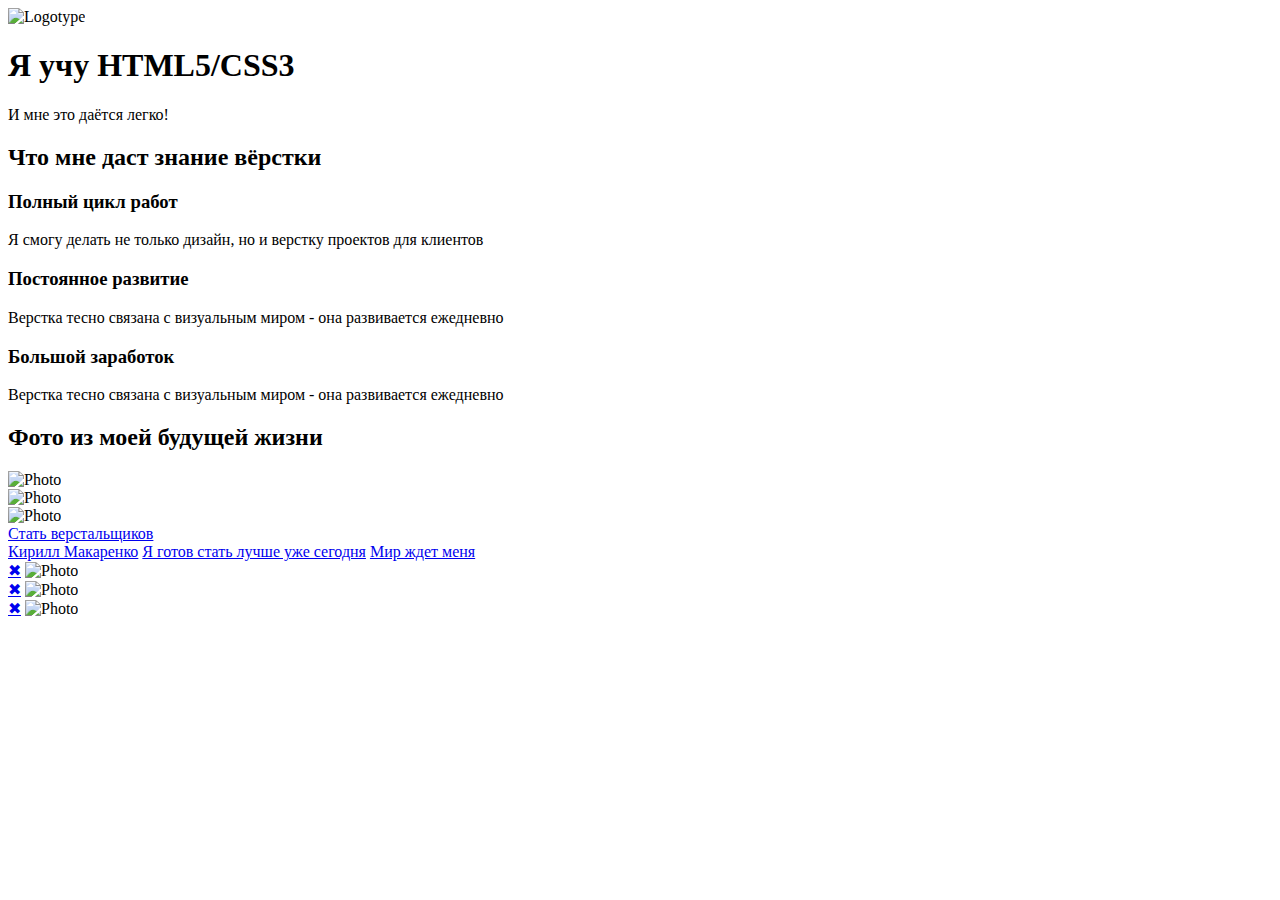
==== commit 8e12720b: "123" ====
--- a/index.html
+++ b/index.html
@@ -66,15 +66,15 @@
 					<a href="#modal_photo3"><i class="fa fa-plus"></i></a>
 				</div>
 			</div>
-			<a href="#modal_form" class="btn">Стать верстальщиков</a>
+			<a href="#" class="btn">Стать верстальщиков</a>
 		</div>
 	</section>
 
 	<footer id="contacts">
 		<div class="container">
 			<a href="https://vk.com/kirill_makarenko" target="_blank" class="contacts__btn">Кирилл Макаренко</a>
-			<a href="#modal_form" class="contacts__btn">Я готов стать лучше уже сегодня</a>
-			<a href="#modal_form" class="contacts__btn">Мир ждет меня</a>
+			<a href="#" class="contacts__btn">Я готов стать лучше уже сегодня</a>
+			<a href="#" class="contacts__btn">Мир ждет меня</a>
 		</div>
 	</footer>
 
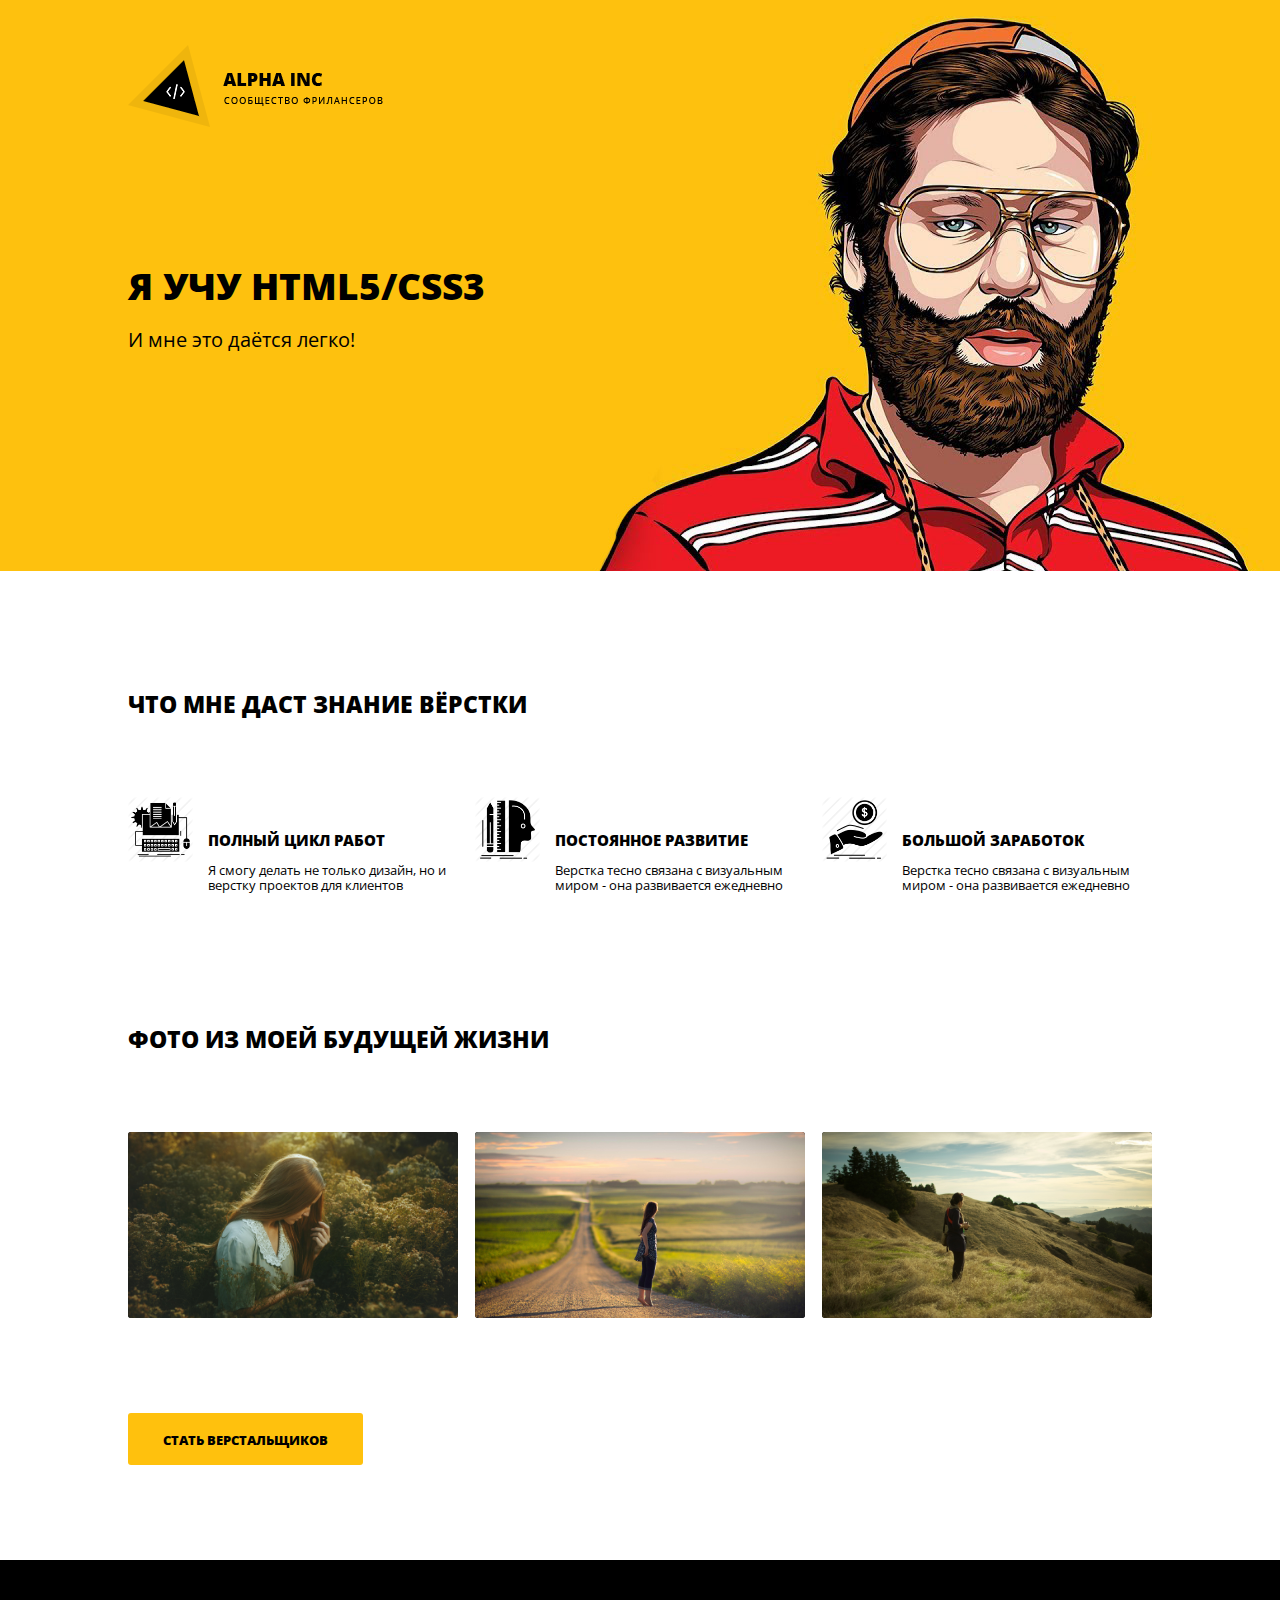
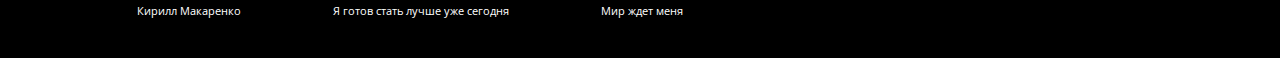
==== commit 9fa54135: "1" ====
--- a/index.html
+++ b/index.html
@@ -3,7 +3,7 @@
 <head>
 	<meta charset="UTF-8">
 	<meta name="viewport" content="width=device-width user-scalable=no initial-scale=1.0">
-	<title>Alpha Inc</title>
+	<title>Alpha Inc | Сообщество фрилансеров</title>
 	<link href="https://fonts.googleapis.com/css?family=Open+Sans:400,800&amp;subset=cyrillic" rel="stylesheet">
 	<link rel="shortcut icon" href="img/logotype.png" type="image/x-icon">
 	<link rel="stylesheet" type="text/css" href="css/normalize.css">
@@ -77,8 +77,6 @@
 			<a href="#" class="contacts__btn">Мир ждет меня</a>
 		</div>
 	</footer>
-
-
 	
 	<div class="modal" id="modal_photo1">
 		<div class="popup">
@@ -101,8 +99,6 @@
 		</div> 	
      </div>		
 
-
-
 	<script type="text/javascript" src="js/jquery-3.3.1.min.js"></script>
 	<script type="text/javascript" src="js/main.js"></script>
 </body>
--- a/css/main.css
+++ b/css/main.css
@@ -0,0 +1,209 @@
+::selection { background: #c9942b; color: white; cursor: pointer; }
+::-moz-selection { background: #c9942b; }
+::-webkit-selection { background: #c9942b;}
+::-webkit-scrollbar{ background: transparent; width: 0.5em; }
+::-webkit-scrollbar-thumb{ background: #c9942b; border-radius: 1px; }
+body{
+	font-family: 'Open Sans', sans-serif;
+}
+div, a, p, h1, h2, h3, h4, h5, h6, input, li, ul, span{
+	box-sizing: border-box;
+}
+
+header{
+	background: url(../img/background.jpg) no-repeat center top / cover;
+}
+.container{
+	margin: 0 auto;
+	padding: 0 10%;
+	cursor: default;
+}
+.logo{
+	padding-top: 45px;
+	pointer-events: none;
+}
+.title{
+	margin-top: 135px;
+	padding-bottom: 200px;
+}
+.title h1{
+	font-weight: 800;
+	font-size: 37px;
+	margin-bottom: 15px;
+	text-transform: uppercase;
+}
+.title p{
+	font-weight: 400;
+	font-size: 20px;
+}
+.container h2{
+	font-size: 23px;
+	text-transform: uppercase;
+	font-weight: 800;
+	margin-top: 120px;
+	margin-bottom: 80px;
+}
+.card{
+	width: 330px;
+	padding-left: 80px; 
+	padding-top: 20px;
+	background: url(../img/icon3.png) no-repeat left top;
+	background-size: 65px;
+	transition: all 0.5s ease;
+}
+.card h3{
+	font-size: 15px;
+	text-transform: uppercase;
+	font-weight: 800;
+	margin-bottom: 10px;
+}
+.card p{
+	font-size: 13px;
+	font-weight: 400;
+}
+
+.card:nth-child(2){
+	background: url(../img/icon2.png) no-repeat left top;
+	background-size: 65px;
+}
+.card:nth-child(3){
+	background: url(../img/icon1.png) no-repeat left top;
+	background-size: 65px;
+}
+.card__line{
+	display: flex;
+	justify-content: space-between;
+}
+
+.gallery{
+	display: flex;
+	justify-content: space-between;
+	height: auto;
+}
+.img{
+	position: relative;
+	background: #000;
+	border-radius: 3px;
+}
+.img img{
+	width: 330px;
+	height: auto;
+	position: relative;
+	border-radius: 3px;
+	margin-bottom: -3px;
+	transition: all 0.3s ease;
+	pointer-events: none;
+}
+.img i{
+	padding: 15px 17px;
+	background: #ffc10d;
+	color: #000;
+	text-decoration: none;
+	border-radius: 3px;
+	position: absolute;
+	top: 50%;
+	left: 50%;
+	transform: translate(-50%, -50%);
+	display: none;
+	z-index: 1;
+	transition: all 0.3s ease;
+}
+.img i:hover{
+	background: #c9942b;
+	box-shadow: 0px 0px 50px -5px #c9942b;
+}
+.img:hover i{
+	display: block;
+}
+.img:hover img{
+	opacity: 0.5;
+}
+.btn{
+	background: #ffc10d;
+	color: #000;
+	text-decoration: none;
+	padding: 20px 0 17px 0;
+	width: 235px;
+	font-size: 13px;
+	text-transform: uppercase;
+	font-weight: 800;
+	margin: 95px 0;
+	display: block;
+	text-align: center;
+	transition: all 0.3s ease;
+	border-radius: 3px;
+}
+.btn:hover{
+	background: #c9942b;
+	box-shadow: 0px 0px 50px -5px #c9942b;
+}
+
+footer{
+	background: #000;
+	padding: 40px 0;
+}
+.contacts__btn{
+	color: #fff;
+	text-decoration: none;
+	font-size: 11px;
+	font-weight: 400;
+	margin-right: 70px;
+	padding: 8px 8px 10px 8px;
+	border-radius: 3px;
+	border: 1px solid transparent;
+	transition: all 0.3s ease;
+}
+.contacts__btn:hover{
+	border: 1px solid #fff;
+}
+
+.modal{ 
+	position: fixed; 
+	top: 0; 
+	bottom: 0; 
+	right: 0; 
+	left: 0;
+	background: rgba(0,0,0,.8); 
+	display: none; 
+	z-index: 3;
+}
+
+.modal:target{ 
+	display: block; 
+}
+.popup{ 
+	height: 75%; 
+	width: 65%; 
+	position: relative; 
+	z-index: 1; 
+	box-shadow: 0 0 25px -5px #000; 
+	overflow: hidden; 
+	top: 50%; 
+	left: 50%; 
+	transform: translate(-50%, -50%); 
+}
+.close{ 
+	z-index: 2; 
+	float: right; 
+	background: #ffc10d;
+	color: #000;
+	font-weight: 800; 
+	font-size: 28px; 
+	text-decoration: none; 
+	padding: 5px 10px; 
+	display: flex; 
+	justify-content: center; 
+	align-items: center; 
+	transition: all 0.3s ease; 
+}
+.close:hover{ 
+	background: #c9942b;
+	box-shadow: 0px 0px 50px -5px #c9942b; 
+}
+.popup img{
+	width: 100%;
+	height: 100%;
+	position: absolute;
+	z-index: -1;
+	pointer-events: none; 
+}--- a/css/media.css
+++ b/css/media.css
@@ -0,0 +1,101 @@
+@media screen and (max-width: 1024px){
+	header{
+		background: none;
+		background-color: #ffc10d;
+	}
+	.title{
+		margin-top: 65px;
+		padding-bottom: 65px;
+	}
+	.card__line{
+		display: block;
+		justify-content: space-around;
+	}
+	.card{
+		margin-bottom: 35px;
+		width: auto;
+	}
+	.gallery{
+		flex-direction: column;
+	}
+	.img img{
+		width: 100%;
+	}
+	.img{
+		margin-bottom: 45px;
+	}
+	.img:last-child{
+		margin-bottom: 0;
+	}
+	.contacts__btn{
+		margin-right: 0;
+		display: grid;
+		margin-bottom: 20px;
+		font-size: 14px;
+		width: fit-content;
+	}
+	.contacts__btn:last-child{
+		margin-bottom: 0;
+	}
+	.popup{
+		width: 90%;
+		height: 70%;
+	}
+}
+
+@media screen and (max-width: 620px){
+	header{
+		background: none;
+		background-color: #ffc10d;
+	}
+	.title{
+		margin-top: 65px;
+		padding-bottom: 65px;
+	}
+	.title h1{
+		font-size: 28px;
+	}
+	.container h2{
+		margin-top: 65px;
+		margin-bottom: 65px;
+		font-size: 18px;
+	}
+	.card__line{
+		display: block;
+		justify-content: space-around;
+	}
+	.card{
+		margin-bottom: 35px;
+		width: auto;
+	}
+	.gallery{
+		flex-direction: column;
+	}
+	.img img{
+		width: 100%;
+	}
+	.img{
+		margin-bottom: 45px;
+	}
+	.img:last-child{
+		margin-bottom: 0;
+	}
+	.btn{
+		width: auto;
+		margin: 65px 0;
+	}
+	.contacts__btn{
+		margin-right: 0;
+		display: grid;
+		margin-bottom: 20px;
+		font-size: 14px;
+		width: fit-content;
+	}
+	.contacts__btn:last-child{
+		margin-bottom: 0;
+	}
+	.popup{
+		width: 100%;
+		height: 45%;
+	}
+}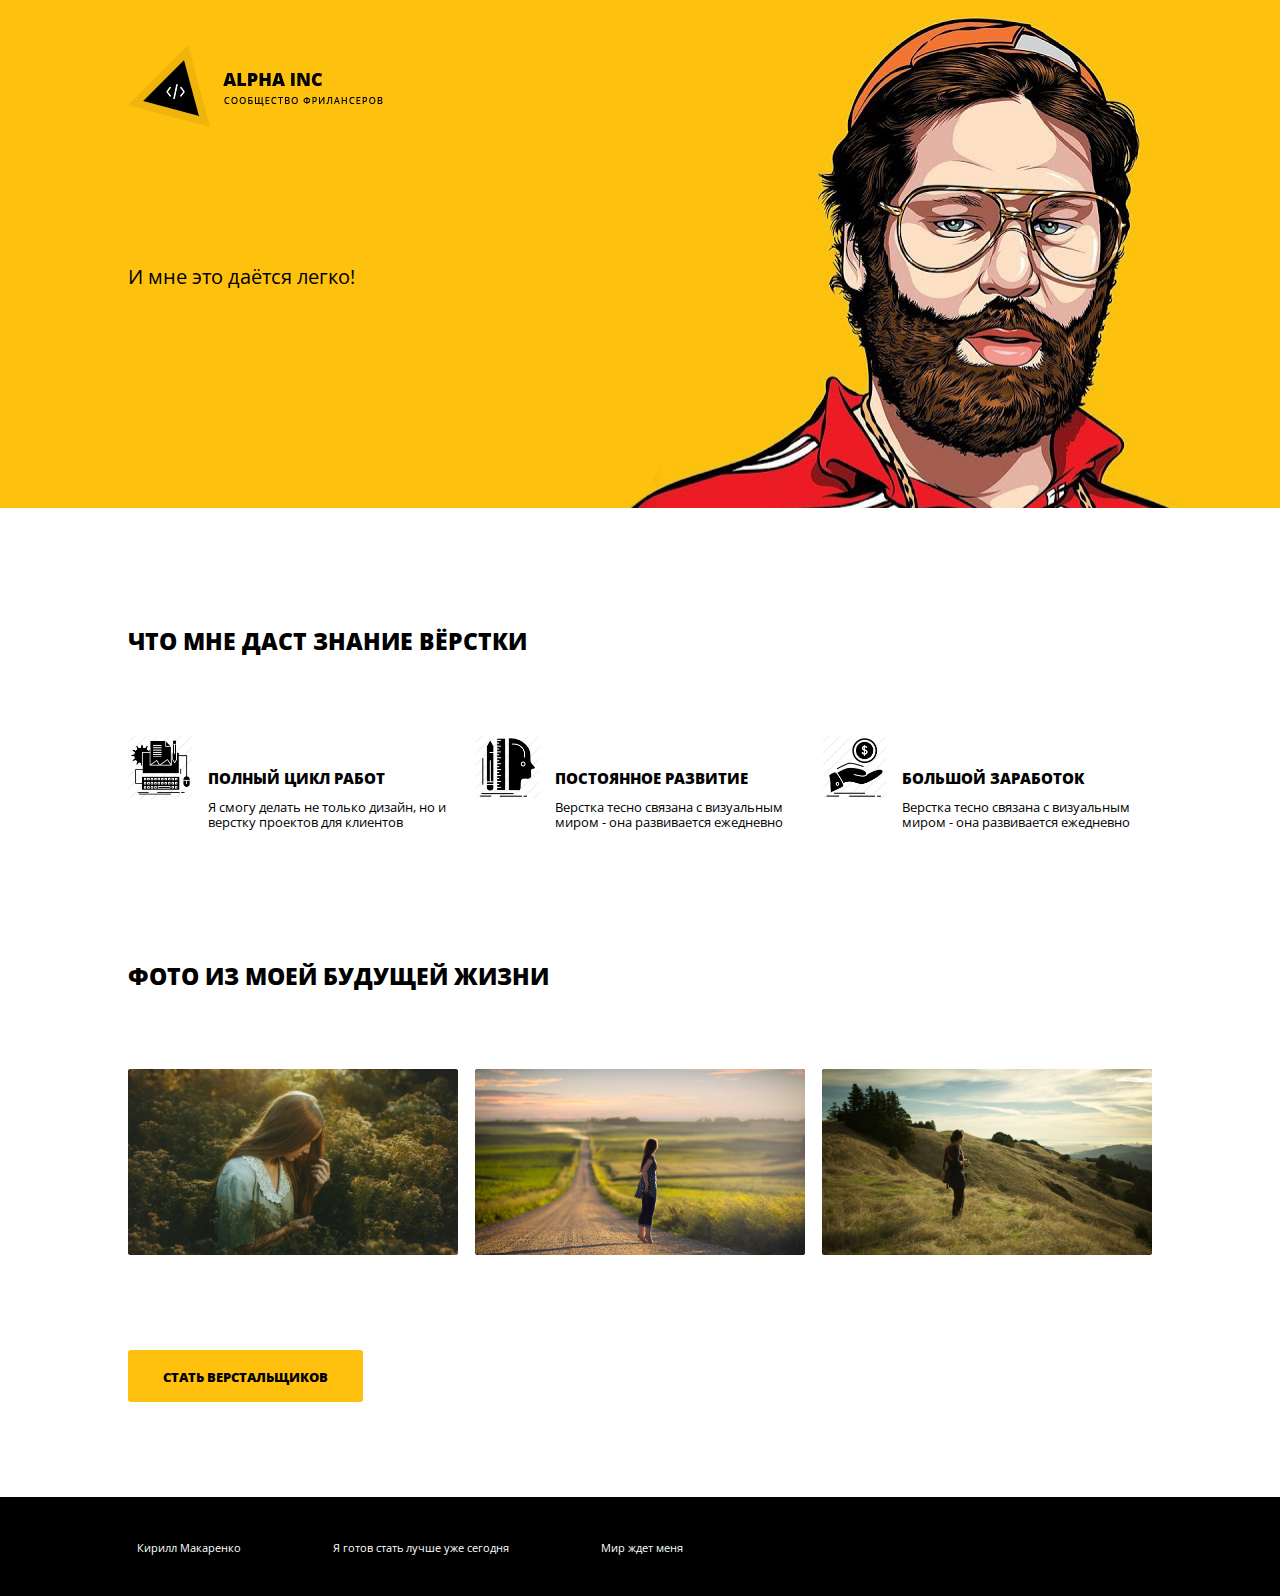
==== commit 58be8217: "Update index.html" ====
--- a/index.html
+++ b/index.html
@@ -19,7 +19,7 @@
 			</div>
 
 			<div class="title">
-				<h1>Я учу HTML5/CSS3</h1>
+				<h1><?php echo "Это тест" ?></h1>
 				<p>И мне это даётся легко!</p>
 			</div>
 		</div>
--- a/css/main.css
+++ b/css/main.css
@@ -11,7 +11,7 @@
 }
 
 header{
-	background: url(../img/background.jpg) no-repeat center top / cover;
+	background: #ffc10d url(../img/background.jpg) no-repeat center top / cover;
 }
 .container{
 	margin: 0 auto;
@@ -79,6 +79,7 @@
 	display: flex;
 	justify-content: space-between;
 	height: auto;
+	overflow: hidden;
 }
 .img{
 	position: relative;
@@ -206,4 +207,50 @@
 	position: absolute;
 	z-index: -1;
 	pointer-events: none; 
+}
+.error404{
+	margin: 0;
+	padding: 0;
+	cursor: default;
+}
+.error{
+	height: 100vh;
+	background: #ffc10d;
+}
+
+.error__box{
+	padding: 0 20%;
+	position: relative;
+	top: 50%;
+	left: 50%;
+	transform: translate(-50%, -50%);
+	text-align: center;
+}
+.error__title{
+	color: #000;
+	font-size: 64px;
+	font-weight: 800;
+	margin: 0;
+	margin-bottom: 50px;
+}
+.error__text{
+	font-size: 24px;
+	font-weight: 400;
+	line-height: 1.5;
+}
+.error__box i{
+	font-size: 36px;
+	padding: 15px;
+	color: #000;
+	border-radius: 3px;
+	transition: all 0.3s ease;
+}
+.error__box i:hover{
+	background: #c9942b;
+	box-shadow: 0px 0px 50px -5px #c9942b; 
+}
+.error__text a{
+	font-weight: 800;
+	text-decoration: none;
+	color: #000;
 }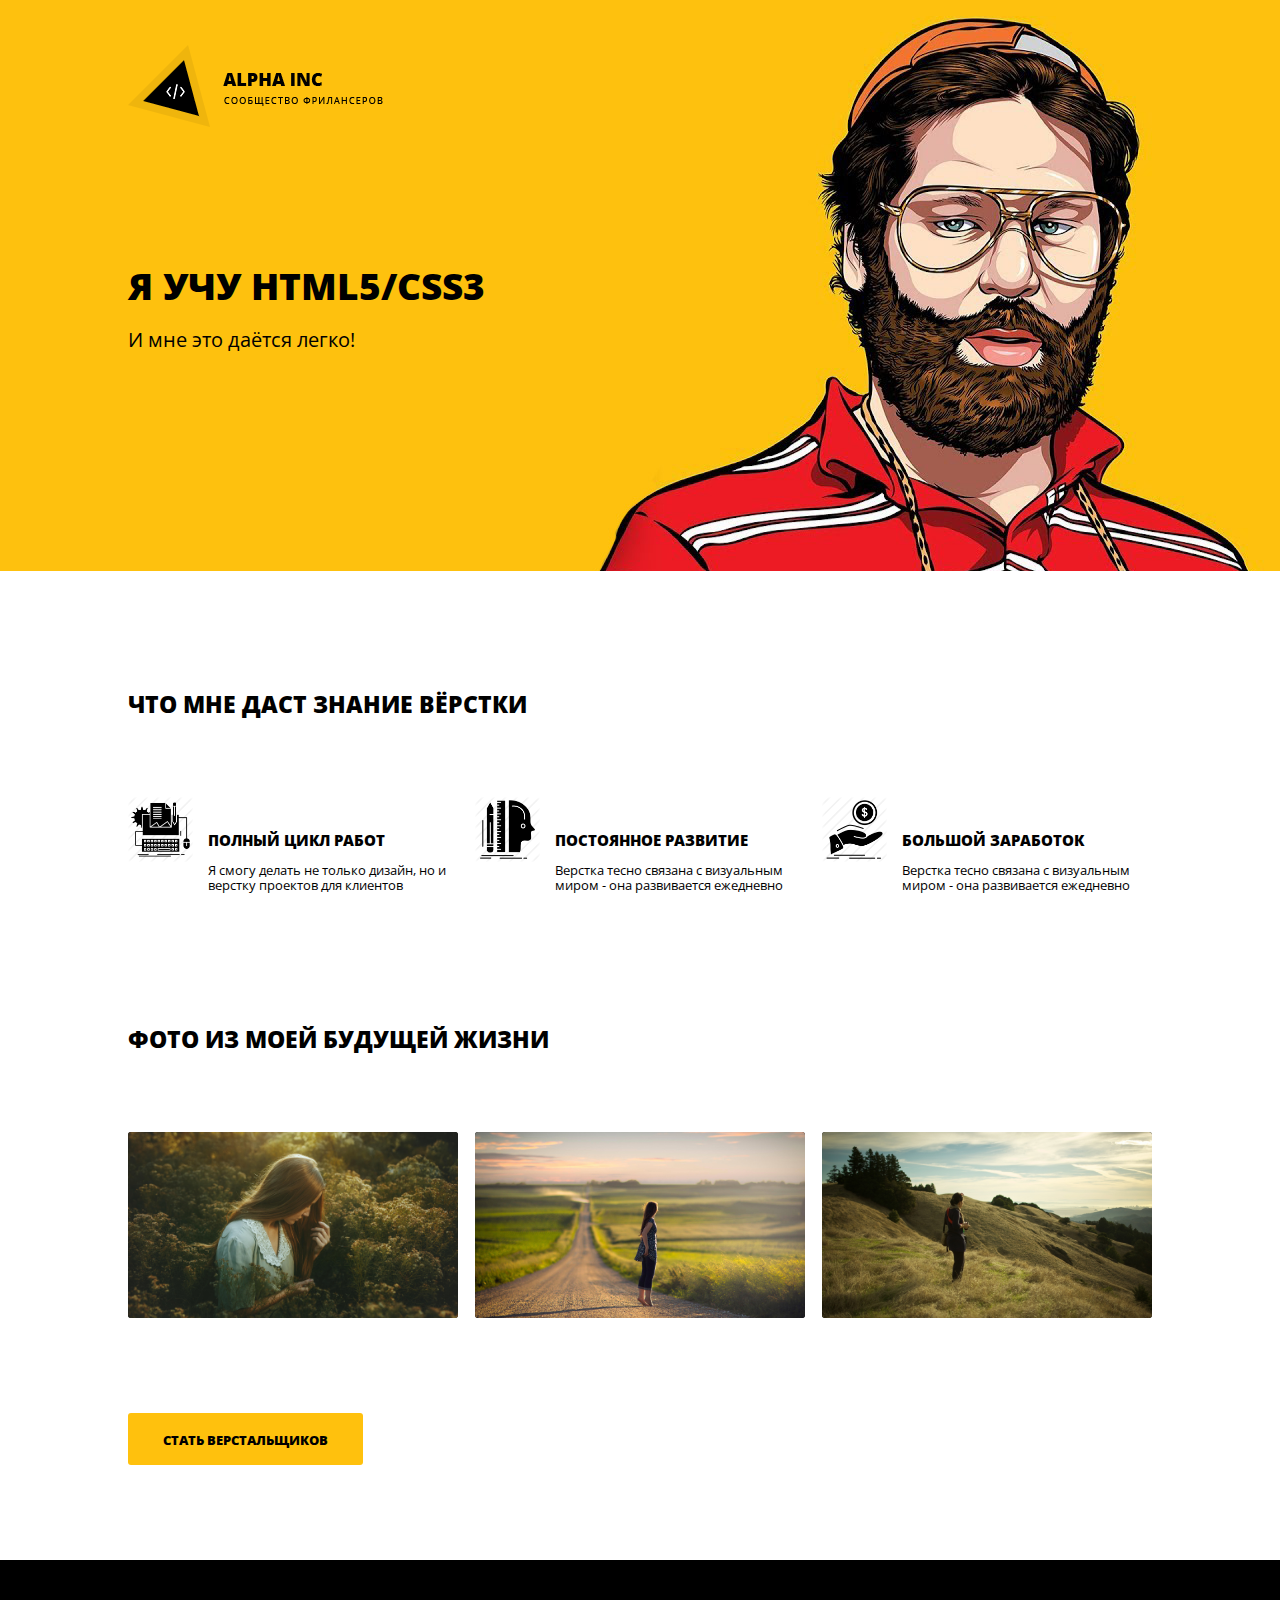
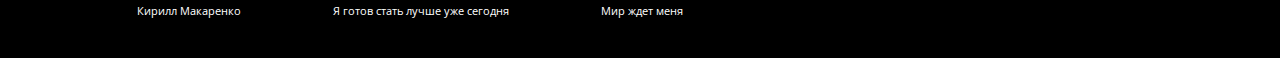
==== commit 566e0f3d: "Update index.html" ====
--- a/index.html
+++ b/index.html
@@ -19,7 +19,7 @@
 			</div>
 
 			<div class="title">
-				<h1><?php echo "Это тест" ?></h1>
+				<h1>Я учу HTML5/CSS3</h1>
 				<p>И мне это даётся легко!</p>
 			</div>
 		</div>
